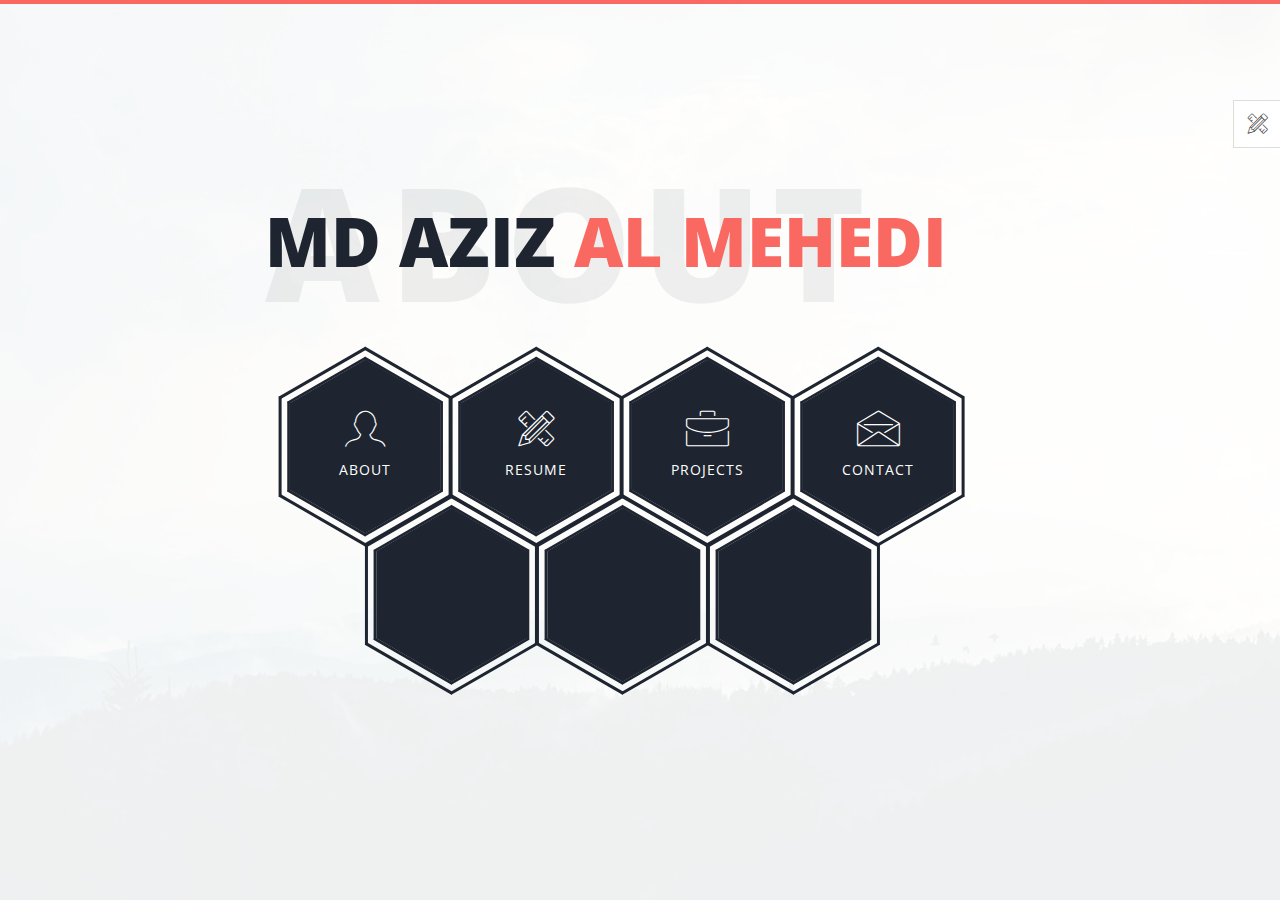
==== index.html @ 9d86e750 "all done" ====
<!--
 //
-->



<!DOCTYPE html>
<html lang="zxx">
<head>

  <!-- ** Basic Page Needs ** -->
  <meta charset="utf-8">
  <title>Portfolio</title>

  <!-- ** Mobile Specific Metas ** -->
  <meta http-equiv="X-UA-Compatible" content="IE=edge">
  <meta name="description" content="Portfolio HTML Template">
  <meta name="viewport" content="width=device-width, initial-scale=1.0, maximum-scale=5.0">
  <meta name="author" content="Themefisher">
  <meta name="generator" content="Themefisher Html5 Portfolio Template v1.0">
  
  <!-- theme meta -->
  <meta name="theme-name" content="phantom" />

  <!-- Essential Stylesheets -->
  <link rel="stylesheet" href="https://fonts.googleapis.com/css?family=Libre+Baskerville:400,400i|Open+Sans:400,600,700,800">
  <link rel="stylesheet" href="plugins/bootstrap/bootstrap.min.css">
  <link rel="stylesheet" href="plugins/animate.css">
  <link rel="stylesheet" href="plugins/slick/slick.css">
  <link rel="stylesheet" href="plugins/slick/slick-theme.css">
  <link rel="stylesheet" href="plugins/themefisher-fonts/css/themefisher-fonts.min.css">  

  <!-- Main Stylesheet -->
  <link rel="stylesheet" href="css/style.css">
  
  <!-- Theme Stylesheet -->
  <link rel="stylesheet" href="#" id="color-changer">
  
  <!--Favicon-->
  <link rel="icon" href="images/favicon.png" type="image/x-icon">

</head>
<body><!-- set class="dark" on body tag for DARK-THEME -->

  <div class="preloader">
    <div class="loading-mask"></div>
    <div class="loading-mask"></div>
    <div class="loading-mask"></div>
    <div class="loading-mask"></div>
    <div class="loading-mask"></div>
  </div>

  <div class="preview-wrapper">
    <div class="switcher-head">
      <span>Style Switcher</span>
      <div class="switcher-trigger tf-tools"></div>
    </div>

    <div class="switcher-body">
      <h4>Choose Color:</h4>
      <ul class="color-options list-none">
        <li class="c0" data-color="red" title="Default">Default</li>
        <li class="c1" data-color="blue" title="Red">Red</li>
        <li class="c2" data-color="green" title="Green">Green</li>
        <li class="c3" data-color="yellow" title="Blue">Blue</li>
      </ul>
    </div>
  </div>


<main class="site-wrapper">
  <div class="pt-table">
    <div class="pt-tablecell page-home relative" style="background-image: url('images/banner.jpg');">
      <div class="overlay"></div>

      <div class="container">
        <div class="row">
          <div class="col-xs-12 col-md-offset-1 col-md-10 col-lg-offset-2 col-lg-8">

            <div class="page-title">
              <h2> MD AZIZ <span class="primary">AL MEHEDI</span> <span class="title-bg">About</span></h2>
              
              <p></p>
            </div>

            <div class="hexagon-menu clear">
              
              <div class="hexagon-item">
                <div class="hex-item">
                  <div></div>
                  <div></div>
                  <div></div>
                </div>
                <div class="hex-item">
                  <div></div>
                  <div></div>
                  <div></div>
                </div>
                <a href="about.html" class="hex-content">
                  <span class="hex-content-inner">
                    <span class="icon">
                      <i class="tf-profile-male"></i>
                    </span>
                    <span class="title">About</span>
                  </span>
                  <svg viewbox="0 0 173.20508075688772 200" height="200" width="174" version="1.1"
                    xmlns="http://www.w3.org/2000/svg">
                    <path d="M86.60254037844386 0L173.20508075688772 50L173.20508075688772 150L86.60254037844386 200L0 150L0 50Z" fill="#1e2530"></path>
                  </svg>
                </a>
              </div>
              <div class="hexagon-item">
                <div class="hex-item">
                  <div></div>
                  <div></div>
                  <div></div>
                </div>
                <div class="hex-item">
                  <div></div>
                  <div></div>
                  <div></div>
                </div>
                <a href="resume.html" class="hex-content">
                  <span class="hex-content-inner">
                    <span class="icon">
                      <i class="tf-tools"></i>
                    </span>
                    <span class="title">Resume</span>
                  </span>
                  <svg viewbox="0 0 173.20508075688772 200" height="200" width="174" version="1.1"
                    xmlns="http://www.w3.org/2000/svg">
                    <path d="M86.60254037844386 0L173.20508075688772 50L173.20508075688772 150L86.60254037844386 200L0 150L0 50Z" fill="#1e2530"></path>
                  </svg>
                </a>
              </div>
              <div class="hexagon-item">
                <div class="hex-item">
                  <div></div>
                  <div></div>
                  <div></div>
                </div>
                <div class="hex-item">
                  <div></div>
                  <div></div>
                  <div></div>
                </div>
                <a href="works.html" class="hex-content">
                  <span class="hex-content-inner">
                    <span class="icon">
                      <i class="tf-briefcase2"></i>
                    </span>
                    <span class="title">Projects</span>
                  </span>
                  <svg viewbox="0 0 173.20508075688772 200" height="200" width="174" version="1.1"
                    xmlns="http://www.w3.org/2000/svg">
                    <path d="M86.60254037844386 0L173.20508075688772 50L173.20508075688772 150L86.60254037844386 200L0 150L0 50Z" fill="#1e2530"></path>
                  </svg>
                </a>
              </div>
              <div class="hexagon-item">
                <div class="hex-item">
                  <div></div>
                  <div></div>
                  <div></div>
                </div>
                <div class="hex-item">
                  <div></div>
                  <div></div>
                  <div></div>
                </div>
                <a href="contact.html" class="hex-content">
                  <span class="hex-content-inner">
                    <span class="icon">
                      <i class="tf-envelope2"></i>
                    </span>
                    <span class="title">Contact</span>
                  </span>
                  <svg viewbox="0 0 173.20508075688772 200" height="200" width="174" version="1.1"
                    xmlns="http://www.w3.org/2000/svg">
                    <path d="M86.60254037844386 0L173.20508075688772 50L173.20508075688772 150L86.60254037844386 200L0 150L0 50Z" fill="#1e2530"></path>
                  </svg>
                </a>
              </div>
              
              <div class="hexagon-item">
                <div class="hex-item">
                  <div></div>
                  <div></div>
                  <div></div>
                </div>
                <div class="hex-item">
                  <div></div>
                  <div></div>
                  <div></div>
                </div>
                <a href="" class="hex-content">
                  <span class="hex-content-inner">
                    <span class="icon">
                      
                    </span>
                    <span class="title"></span>
                  </span>
                  <svg viewbox="0 0 173.20508075688772 200" height="200" width="174" version="1.1"
                    xmlns="http://www.w3.org/2000/svg">
                    <path d="M86.60254037844386 0L173.20508075688772 50L173.20508075688772 150L86.60254037844386 200L0 150L0 50Z" fill="#1e2530"></path>
                  </svg>
                </a>
              </div>
              
              <div class="hexagon-item">
                <div class="hex-item">
                  <div></div>
                  <div></div>
                  <div></div>
                </div>
                <div class="hex-item">
                  <div></div>
                  <div></div>
                  <div></div>
                </div>
                <a href="" class="hex-content">
                  <span class="hex-content-inner">
                    <span class="icon">
                      
                    </span>
                    <span class="title"></span>
                  </span>
                  <svg viewbox="0 0 173.20508075688772 200" height="200" width="174" version="1.1"
                    xmlns="http://www.w3.org/2000/svg">
                    <path d="M86.60254037844386 0L173.20508075688772 50L173.20508075688772 150L86.60254037844386 200L0 150L0 50Z" fill="#1e2530"></path>
                  </svg>
                </a>
              </div>
              <div class="hexagon-item">
                <div class="hex-item">
                  <div></div>
                  <div></div>
                  <div></div>
                </div>
                <div class="hex-item">
                  <div></div>
                  <div></div>
                  <div></div>
                </div>
                <a href="" class="hex-content">
                  <span class="hex-content-inner">
                    <span class="icon">
                      
                    </span>
                    <span class="title"></span>
                  </span>
                  <svg viewbox="0 0 173.20508075688772 200" height="200" width="174" version="1.1"
                    xmlns="http://www.w3.org/2000/svg">
                    <path d="M86.60254037844386 0L173.20508075688772 50L173.20508075688772 150L86.60254037844386 200L0 150L0 50Z" fill="#1e2530"></path>
                  </svg>
                </a>
              </div>
              
            </div> <!-- /.hexagon-menu -->

          </div> <!-- /.col-xs-12 -->

        </div> <!-- /.row -->
      </div> <!-- /.container -->

    </div> <!-- /.pt-tablecell -->
  </div> <!-- /.pt-table -->
</main> <!-- /.site-wrapper -->


<!-- 
Essential Scripts
=====================================-->
<script src="plugins/jquery-2.2.4.min.js"></script>
<script src="plugins/bootstrap/bootstrap.min.js"></script>
<script src="plugins/jquery.nicescroll.min.js"></script>
<script src="plugins/isotope/isotope.pkgd.min.js"></script>
<script src="plugins/slick/slick.min.js"></script>

<script src="js/script.js"></script>

</body>
</html>
---- plugins/themefisher-fonts/css/themefisher-fonts.min.css ----
@font-face {
  font-family: 'themefisher-font';
  src:  url('../fonts/themefisher-font.eot?ug5hnh');
  src:  url('../fonts/themefisher-font.eot?ug5hnh#iefix') format('embedded-opentype'),
    url('../fonts/themefisher-font.ttf?ug5hnh') format('truetype'),
    url('../fonts/themefisher-font.woff?ug5hnh') format('woff'),
    url('../fonts/themefisher-font.svg?ug5hnh#themefisher-font') format('svg');
  font-weight: normal;
  font-style: normal;
}

[class^="tf-"], [class*=" tf-"] {
  /* use !important to prevent issues with browser extensions that change fonts */
  font-family: 'themefisher-font' !important;
  speak: none;
  font-style: normal;
  font-weight: normal;
  font-variant: normal;
  text-transform: none;
  line-height: 1;

  /* Better Font Rendering =========== */
  -webkit-font-smoothing: antialiased;
  -moz-osx-font-smoothing: grayscale;
}

.tf-ion-alert-circled:before {
  content: "\f100";
}
.tf-ion-alert:before {
  content: "\f101";
}
.tf-ion-android-add-circle:before {
  content: "\f359";
}
.tf-ion-android-add:before {
  content: "\f2c7";
}
.tf-ion-android-alarm-clock:before {
  content: "\f35a";
}
.tf-ion-android-alert:before {
  content: "\f35b";
}
.tf-ion-android-apps:before {
  content: "\f35c";
}
.tf-ion-android-archive:before {
  content: "\f2c9";
}
.tf-ion-android-arrow-back:before {
  content: "\f2ca";
}
.tf-ion-android-arrow-down:before {
  content: "\f35d";
}
.tf-ion-android-arrow-dropdown-circle:before {
  content: "\f35e";
}
.tf-ion-android-arrow-dropdown:before {
  content: "\f35f";
}
.tf-ion-android-arrow-dropleft-circle:before {
  content: "\f360";
}
.tf-ion-android-arrow-dropleft:before {
  content: "\f361";
}
.tf-ion-android-arrow-dropright-circle:before {
  content: "\f362";
}
.tf-ion-android-arrow-dropright:before {
  content: "\f363";
}
.tf-ion-android-arrow-dropup-circle:before {
  content: "\f364";
}
.tf-ion-android-arrow-dropup:before {
  content: "\f365";
}
.tf-ion-android-arrow-forward:before {
  content: "\f30f";
}
.tf-ion-android-arrow-up:before {
  content: "\f366";
}
.tf-ion-android-attach:before {
  content: "\f367";
}
.tf-ion-android-bar:before {
  content: "\f368";
}
.tf-ion-android-bicycle:before {
  content: "\f369";
}
.tf-ion-android-boat:before {
  content: "\f36a";
}
.tf-ion-android-bookmark:before {
  content: "\f36b";
}
.tf-ion-android-bulb:before {
  content: "\f36c";
}
.tf-ion-android-bus:before {
  content: "\f36d";
}
.tf-ion-android-calendar:before {
  content: "\f2d1";
}
.tf-ion-android-call:before {
  content: "\f2d2";
}
.tf-ion-android-camera:before {
  content: "\f2d3";
}
.tf-ion-android-cancel:before {
  content: "\f36e";
}
.tf-ion-android-car:before {
  content: "\f36f";
}
.tf-ion-android-cart:before {
  content: "\f370";
}
.tf-ion-android-chat:before {
  content: "\f2d4";
}
.tf-ion-android-checkbox-blank:before {
  content: "\f371";
}
.tf-ion-android-checkbox-outline-blank:before {
  content: "\f372";
}
.tf-ion-android-checkbox-outline:before {
  content: "\f373";
}
.tf-ion-android-checkbox:before {
  content: "\f374";
}
.tf-ion-android-checkmark-circle:before {
  content: "\f375";
}
.tf-ion-android-clipboard:before {
  content: "\f376";
}
.tf-ion-android-close:before {
  content: "\f2d7";
}
.tf-ion-android-cloud-circle:before {
  content: "\f377";
}
.tf-ion-android-cloud-done:before {
  content: "\f378";
}
.tf-ion-android-cloud-outline:before {
  content: "\f379";
}
.tf-ion-android-cloud:before {
  content: "\f37a";
}
.tf-ion-android-color-palette:before {
  content: "\f37b";
}
.tf-ion-android-compass:before {
  content: "\f37c";
}
.tf-ion-android-contact:before {
  content: "\f2d8";
}
.tf-ion-android-contacts:before {
  content: "\f2d9";
}
.tf-ion-android-contract:before {
  content: "\f37d";
}
.tf-ion-android-create:before {
  content: "\f37e";
}
.tf-ion-android-delete:before {
  content: "\f37f";
}
.tf-ion-android-desktop:before {
  content: "\f380";
}
.tf-ion-android-document:before {
  content: "\f381";
}
.tf-ion-android-done-all:before {
  content: "\f382";
}
.tf-ion-android-done:before {
  content: "\f383";
}
.tf-ion-android-download:before {
  content: "\f2dd";
}
.tf-ion-android-drafts:before {
  content: "\f384";
}
.tf-ion-android-exit:before {
  content: "\f385";
}
.tf-ion-android-expand:before {
  content: "\f386";
}
.tf-ion-android-favorite-outline:before {
  content: "\f387";
}
.tf-ion-android-favorite:before {
  content: "\f388";
}
.tf-ion-android-film:before {
  content: "\f389";
}
.tf-ion-android-folder-open:before {
  content: "\f38a";
}
.tf-ion-android-folder:before {
  content: "\f2e0";
}
.tf-ion-android-funnel:before {
  content: "\f38b";
}
.tf-ion-android-globe:before {
  content: "\f38c";
}
.tf-ion-android-hand:before {
  content: "\f2e3";
}
.tf-ion-android-hangout:before {
  content: "\f38d";
}
.tf-ion-android-happy:before {
  content: "\f38e";
}
.tf-ion-android-home:before {
  content: "\f38f";
}
.tf-ion-android-image:before {
  content: "\f2e4";
}
.tf-ion-android-laptop:before {
  content: "\f390";
}
.tf-ion-android-list:before {
  content: "\f391";
}
.tf-ion-android-locate:before {
  content: "\f2e9";
}
.tf-ion-android-lock:before {
  content: "\f392";
}
.tf-ion-android-mail:before {
  content: "\f2eb";
}
.tf-ion-android-map:before {
  content: "\f393";
}
.tf-ion-android-menu:before {
  content: "\f394";
}
.tf-ion-android-microphone-off:before {
  content: "\f395";
}
.tf-ion-android-microphone:before {
  content: "\f2ec";
}
.tf-ion-android-more-horizontal:before {
  content: "\f396";
}
.tf-ion-android-more-vertical:before {
  content: "\f397";
}
.tf-ion-android-navigate:before {
  content: "\f398";
}
.tf-ion-android-notifications-none:before {
  content: "\f399";
}
.tf-ion-android-notifications-off:before {
  content: "\f39a";
}
.tf-ion-android-notifications:before {
  content: "\f39b";
}
.tf-ion-android-open:before {
  content: "\f39c";
}
.tf-ion-android-options:before {
  content: "\f39d";
}
.tf-ion-android-people:before {
  content: "\f39e";
}
.tf-ion-android-person-add:before {
  content: "\f39f";
}
.tf-ion-android-person:before {
  content: "\f3a0";
}
.tf-ion-android-phone-landscape:before {
  content: "\f3a1";
}
.tf-ion-android-phone-portrait:before {
  content: "\f3a2";
}
.tf-ion-android-pin:before {
  content: "\f3a3";
}
.tf-ion-android-plane:before {
  content: "\f3a4";
}
.tf-ion-android-playstore:before {
  content: "\f2f0";
}
.tf-ion-android-print:before {
  content: "\f3a5";
}
.tf-ion-android-radio-button-off:before {
  content: "\f3a6";
}
.tf-ion-android-radio-button-on:before {
  content: "\f3a7";
}
.tf-ion-android-refresh:before {
  content: "\f3a8";
}
.tf-ion-android-remove-circle:before {
  content: "\f3a9";
}
.tf-ion-android-remove:before {
  content: "\f2f4";
}
.tf-ion-android-restaurant:before {
  content: "\f3aa";
}
.tf-ion-android-sad:before {
  content: "\f3ab";
}
.tf-ion-android-search:before {
  content: "\f2f5";
}
.tf-ion-android-send:before {
  content: "\f2f6";
}
.tf-ion-android-settings:before {
  content: "\f2f7";
}
.tf-ion-android-share-alt:before {
  content: "\f3ac";
}
.tf-ion-android-share:before {
  content: "\f2f8";
}
.tf-ion-android-star-half:before {
  content: "\f3ad";
}
.tf-ion-android-star-outline:before {
  content: "\f3ae";
}
.tf-ion-android-star:before {
  content: "\f2fc";
}
.tf-ion-android-stopwatch:before {
  content: "\f2fd";
}
.tf-ion-android-subway:before {
  content: "\f3af";
}
.tf-ion-android-sunny:before {
  content: "\f3b0";
}
.tf-ion-android-sync:before {
  content: "\f3b1";
}
.tf-ion-android-textsms:before {
  content: "\f3b2";
}
.tf-ion-android-time:before {
  content: "\f3b3";
}
.tf-ion-android-train:before {
  content: "\f3b4";
}
.tf-ion-android-unlock:before {
  content: "\f3b5";
}
.tf-ion-android-upload:before {
  content: "\f3b6";
}
.tf-ion-android-volume-down:before {
  content: "\f3b7";
}
.tf-ion-android-volume-mute:before {
  content: "\f3b8";
}
.tf-ion-android-volume-off:before {
  content: "\f3b9";
}
.tf-ion-android-volume-up:before {
  content: "\f3ba";
}
.tf-ion-android-walk:before {
  content: "\f3bb";
}
.tf-ion-android-warning:before {
  content: "\f3bc";
}
.tf-ion-android-watch:before {
  content: "\f3bd";
}
.tf-ion-android-wifi:before {
  content: "\f305";
}
.tf-ion-aperture:before {
  content: "\f313";
}
.tf-ion-archive:before {
  content: "\f102";
}
.tf-ion-arrow-down-a:before {
  content: "\f103";
}
.tf-ion-arrow-down-b:before {
  content: "\f104";
}
.tf-ion-arrow-down-c:before {
  content: "\f105";
}
.tf-ion-arrow-expand:before {
  content: "\f25e";
}
.tf-ion-arrow-graph-down-left:before {
  content: "\f25f";
}
.tf-ion-arrow-graph-down-right:before {
  content: "\f260";
}
.tf-ion-arrow-graph-up-left:before {
  content: "\f261";
}
.tf-ion-arrow-graph-up-right:before {
  content: "\f262";
}
.tf-ion-arrow-left-a:before {
  content: "\f106";
}
.tf-ion-arrow-left-b:before {
  content: "\f107";
}
.tf-ion-arrow-left-c:before {
  content: "\f108";
}
.tf-ion-arrow-move:before {
  content: "\f263";
}
.tf-ion-arrow-resize:before {
  content: "\f264";
}
.tf-ion-arrow-return-left:before {
  content: "\f265";
}
.tf-ion-arrow-return-right:before {
  content: "\f266";
}
.tf-ion-arrow-right-a:before {
  content: "\f109";
}
.tf-ion-arrow-right-b:before {
  content: "\f10a";
}
.tf-ion-arrow-right-c:before {
  content: "\f10b";
}
.tf-ion-arrow-shrink:before {
  content: "\f267";
}
.tf-ion-arrow-swap:before {
  content: "\f268";
}
.tf-ion-arrow-up-a:before {
  content: "\f10c";
}
.tf-ion-arrow-up-b:before {
  content: "\f10d";
}
.tf-ion-arrow-up-c:before {
  content: "\f10e";
}
.tf-ion-asterisk:before {
  content: "\f314";
}
.tf-ion-at:before {
  content: "\f10f";
}
.tf-ion-backspace-outline:before {
  content: "\f3be";
}
.tf-ion-backspace:before {
  content: "\f3bf";
}
.tf-ion-bag:before {
  content: "\f110";
}
.tf-ion-battery-charging:before {
  content: "\f111";
}
.tf-ion-battery-empty:before {
  content: "\f112";
}
.tf-ion-battery-full:before {
  content: "\f113";
}
.tf-ion-battery-half:before {
  content: "\f114";
}
.tf-ion-battery-low:before {
  content: "\f115";
}
.tf-ion-beaker:before {
  content: "\f269";
}
.tf-ion-beer:before {
  content: "\f26a";
}
.tf-ion-bluetooth:before {
  content: "\f116";
}
.tf-ion-bonfire:before {
  content: "\f315";
}
.tf-ion-bookmark:before {
  content: "\f26b";
}
.tf-ion-bowtie:before {
  content: "\f3c0";
}
.tf-ion-briefcase:before {
  content: "\f26c";
}
.tf-ion-bug:before {
  content: "\f2be";
}
.tf-ion-calculator:before {
  content: "\f26d";
}
.tf-ion-calendar:before {
  content: "\f117";
}
.tf-ion-camera:before {
  content: "\f118";
}
.tf-ion-card:before {
  content: "\f119";
}
.tf-ion-cash:before {
  content: "\f316";
}
.tf-ion-chatbox-working:before {
  content: "\f11a";
}
.tf-ion-chatbox:before {
  content: "\f11b";
}
.tf-ion-chatboxes:before {
  content: "\f11c";
}
.tf-ion-chatbubble-working:before {
  content: "\f11d";
}
.tf-ion-chatbubble:before {
  content: "\f11e";
}
.tf-ion-chatbubbles:before {
  content: "\f11f";
}
.tf-ion-checkmark-circled:before {
  content: "\f120";
}
.tf-ion-checkmark-round:before {
  content: "\f121";
}
.tf-ion-checkmark:before {
  content: "\f122";
}
.tf-ion-chevron-down:before {
  content: "\f123";
}
.tf-ion-chevron-left:before {
  content: "\f124";
}
.tf-ion-chevron-right:before {
  content: "\f125";
}
.tf-ion-chevron-up:before {
  content: "\f126";
}
.tf-ion-clipboard:before {
  content: "\f127";
}
.tf-ion-clock:before {
  content: "\f26e";
}
.tf-ion-close-circled:before {
  content: "\f128";
}
.tf-ion-close-round:before {
  content: "\f129";
}
.tf-ion-close:before {
  content: "\f12a";
}
.tf-ion-closed-captioning:before {
  content: "\f317";
}
.tf-ion-cloud:before {
  content: "\f12b";
}
.tf-ion-code-download:before {
  content: "\f26f";
}
.tf-ion-code-working:before {
  content: "\f270";
}
.tf-ion-code:before {
  content: "\f271";
}
.tf-ion-coffee:before {
  content: "\f272";
}
.tf-ion-compass:before {
  content: "\f273";
}
.tf-ion-compose:before {
  content: "\f12c";
}
.tf-ion-connection-bars:before {
  content: "\f274";
}
.tf-ion-contrast:before {
  content: "\f275";
}
.tf-ion-crop:before {
  content: "\f3c1";
}
.tf-ion-cube:before {
  content: "\f318";
}
.tf-ion-disc:before {
  content: "\f12d";
}
.tf-ion-document-text:before {
  content: "\f12e";
}
.tf-ion-document:before {
  content: "\f12f";
}
.tf-ion-drag:before {
  content: "\f130";
}
.tf-ion-earth:before {
  content: "\f276";
}
.tf-ion-easel:before {
  content: "\f3c2";
}
.tf-ion-edit:before {
  content: "\f2bf";
}
.tf-ion-egg:before {
  content: "\f277";
}
.tf-ion-eject:before {
  content: "\f131";
}
.tf-ion-email-unread:before {
  content: "\f3c3";
}
.tf-ion-email:before {
  content: "\f132";
}
.tf-ion-erlenmeyer-flask-bubbles:before {
  content: "\f3c4";
}
.tf-ion-erlenmeyer-flask:before {
  content: "\f3c5";
}
.tf-ion-eye-disabled:before {
  content: "\f306";
}
.tf-ion-eye:before {
  content: "\f133";
}
.tf-ion-female:before {
  content: "\f278";
}
.tf-ion-filing:before {
  content: "\f134";
}
.tf-ion-film-marker:before {
  content: "\f135";
}
.tf-ion-fireball:before {
  content: "\f319";
}
.tf-ion-flag:before {
  content: "\f279";
}
.tf-ion-flame:before {
  content: "\f31a";
}
.tf-ion-flash-off:before {
  content: "\f136";
}
.tf-ion-flash:before {
  content: "\f137";
}
.tf-ion-folder:before {
  content: "\f139";
}
.tf-ion-fork-repo:before {
  content: "\f2c0";
}
.tf-ion-fork:before {
  content: "\f27a";
}
.tf-ion-forward:before {
  content: "\f13a";
}
.tf-ion-funnel:before {
  content: "\f31b";
}
.tf-ion-gear-a:before {
  content: "\f13d";
}
.tf-ion-gear-b:before {
  content: "\f13e";
}
.tf-ion-grid:before {
  content: "\f13f";
}
.tf-ion-hammer:before {
  content: "\f27b";
}
.tf-ion-happy-outline:before {
  content: "\f3c6";
}
.tf-ion-happy:before {
  content: "\f31c";
}
.tf-ion-headphone:before {
  content: "\f140";
}
.tf-ion-heart-broken:before {
  content: "\f31d";
}
.tf-ion-heart:before {
  content: "\f141";
}
.tf-ion-help-buoy:before {
  content: "\f27c";
}
.tf-ion-help-circled:before {
  content: "\f142";
}
.tf-ion-help:before {
  content: "\f143";
}
.tf-ion-home:before {
  content: "\f144";
}
.tf-ion-icecream:before {
  content: "\f27d";
}
.tf-ion-image:before {
  content: "\f147";
}
.tf-ion-images:before {
  content: "\f148";
}
.tf-ion-information-circled:before {
  content: "\f149";
}
.tf-ion-information:before {
  content: "\f14a";
}
.tf-ion-ionic:before {
  content: "\f14b";
}
.tf-ion-ios-alarm-outline:before {
  content: "\f3c7";
}
.tf-ion-ios-alarm:before {
  content: "\f3c8";
}
.tf-ion-ios-albums-outline:before {
  content: "\f3c9";
}
.tf-ion-ios-albums:before {
  content: "\f3ca";
}
.tf-ion-ios-americanfootball-outline:before {
  content: "\f3cb";
}
.tf-ion-ios-americanfootball:before {
  content: "\f3cc";
}
.tf-ion-ios-analytics-outline:before {
  content: "\f3cd";
}
.tf-ion-ios-analytics:before {
  content: "\f3ce";
}
.tf-ion-ios-arrow-back:before {
  content: "\f3cf";
}
.tf-ion-ios-arrow-down:before {
  content: "\f3d0";
}
.tf-ion-ios-arrow-forward:before {
  content: "\f3d1";
}
.tf-ion-ios-arrow-left:before {
  content: "\f3d2";
}
.tf-ion-ios-arrow-right:before {
  content: "\f3d3";
}
.tf-ion-ios-arrow-thin-down:before {
  content: "\f3d4";
}
.tf-ion-ios-arrow-thin-left:before {
  content: "\f3d5";
}
.tf-ion-ios-arrow-thin-right:before {
  content: "\f3d6";
}
.tf-ion-ios-arrow-thin-up:before {
  content: "\f3d7";
}
.tf-ion-ios-arrow-up:before {
  content: "\f3d8";
}
.tf-ion-ios-at-outline:before {
  content: "\f3d9";
}
.tf-ion-ios-at:before {
  content: "\f3da";
}
.tf-ion-ios-barcode-outline:before {
  content: "\f3db";
}
.tf-ion-ios-barcode:before {
  content: "\f3dc";
}
.tf-ion-ios-baseball-outline:before {
  content: "\f3dd";
}
.tf-ion-ios-baseball:before {
  content: "\f3de";
}
.tf-ion-ios-basketball-outline:before {
  content: "\f3df";
}
.tf-ion-ios-basketball:before {
  content: "\f3e0";
}
.tf-ion-ios-bell-outline:before {
  content: "\f3e1";
}
.tf-ion-ios-bell:before {
  content: "\f3e2";
}
.tf-ion-ios-body-outline:before {
  content: "\f3e3";
}
.tf-ion-ios-body:before {
  content: "\f3e4";
}
.tf-ion-ios-bolt-outline:before {
  content: "\f3e5";
}
.tf-ion-ios-bolt:before {
  content: "\f3e6";
}
.tf-ion-ios-book-outline:before {
  content: "\f3e7";
}
.tf-ion-ios-book:before {
  content: "\f3e8";
}
.tf-ion-ios-bookmarks-outline:before {
  content: "\f3e9";
}
.tf-ion-ios-bookmarks:before {
  content: "\f3ea";
}
.tf-ion-ios-box-outline:before {
  content: "\f3eb";
}
.tf-ion-ios-box:before {
  content: "\f3ec";
}
.tf-ion-ios-briefcase-outline:before {
  content: "\f3ed";
}
.tf-ion-ios-briefcase:before {
  content: "\f3ee";
}
.tf-ion-ios-browsers-outline:before {
  content: "\f3ef";
}
.tf-ion-ios-browsers:before {
  content: "\f3f0";
}
.tf-ion-ios-calculator-outline:before {
  content: "\f3f1";
}
.tf-ion-ios-calculator:before {
  content: "\f3f2";
}
.tf-ion-ios-calendar-outline:before {
  content: "\f3f3";
}
.tf-ion-ios-calendar:before {
  content: "\f3f4";
}
.tf-ion-ios-camera-outline:before {
  content: "\f3f5";
}
.tf-ion-ios-camera:before {
  content: "\f3f6";
}
.tf-ion-ios-cart-outline:before {
  content: "\f3f7";
}
.tf-ion-ios-cart:before {
  content: "\f3f8";
}
.tf-ion-ios-chatboxes-outline:before {
  content: "\f3f9";
}
.tf-ion-ios-chatboxes:before {
  content: "\f3fa";
}
.tf-ion-ios-chatbubble-outline:before {
  content: "\f3fb";
}
.tf-ion-ios-chatbubble:before {
  content: "\f3fc";
}
.tf-ion-ios-checkmark-empty:before {
  content: "\f3fd";
}
.tf-ion-ios-checkmark-outline:before {
  content: "\f3fe";
}
.tf-ion-ios-checkmark:before {
  content: "\f3ff";
}
.tf-ion-ios-circle-filled:before {
  content: "\f400";
}
.tf-ion-ios-circle-outline:before {
  content: "\f401";
}
.tf-ion-ios-clock-outline:before {
  content: "\f402";
}
.tf-ion-ios-clock:before {
  content: "\f403";
}
.tf-ion-ios-close-empty:before {
  content: "\f404";
}
.tf-ion-ios-close-outline:before {
  content: "\f405";
}
.tf-ion-ios-close:before {
  content: "\f406";
}
.tf-ion-ios-cloud-download-outline:before {
  content: "\f407";
}
.tf-ion-ios-cloud-download:before {
  content: "\f408";
}
.tf-ion-ios-cloud-outline:before {
  content: "\f409";
}
.tf-ion-ios-cloud-upload-outline:before {
  content: "\f40a";
}
.tf-ion-ios-cloud-upload:before {
  content: "\f40b";
}
.tf-ion-ios-cloud:before {
  content: "\f40c";
}
.tf-ion-ios-cloudy-night-outline:before {
  content: "\f40d";
}
.tf-ion-ios-cloudy-night:before {
  content: "\f40e";
}
.tf-ion-ios-cloudy-outline:before {
  content: "\f40f";
}
.tf-ion-ios-cloudy:before {
  content: "\f410";
}
.tf-ion-ios-cog-outline:before {
  content: "\f411";
}
.tf-ion-ios-cog:before {
  content: "\f412";
}
.tf-ion-ios-color-filter-outline:before {
  content: "\f413";
}
.tf-ion-ios-color-filter:before {
  content: "\f414";
}
.tf-ion-ios-color-wand-outline:before {
  content: "\f415";
}
.tf-ion-ios-color-wand:before {
  content: "\f416";
}
.tf-ion-ios-compose-outline:before {
  content: "\f417";
}
.tf-ion-ios-compose:before {
  content: "\f418";
}
.tf-ion-ios-contact-outline:before {
  content: "\f419";
}
.tf-ion-ios-contact:before {
  content: "\f41a";
}
.tf-ion-ios-copy-outline:before {
  content: "\f41b";
}
.tf-ion-ios-copy:before {
  content: "\f41c";
}
.tf-ion-ios-crop-strong:before {
  content: "\f41d";
}
.tf-ion-ios-crop:before {
  content: "\f41e";
}
.tf-ion-ios-download-outline:before {
  content: "\f41f";
}
.tf-ion-ios-download:before {
  content: "\f420";
}
.tf-ion-ios-drag:before {
  content: "\f421";
}
.tf-ion-ios-email-outline:before {
  content: "\f422";
}
.tf-ion-ios-email:before {
  content: "\f423";
}
.tf-ion-ios-eye-outline:before {
  content: "\f424";
}
.tf-ion-ios-eye:before {
  content: "\f425";
}
.tf-ion-ios-fastforward-outline:before {
  content: "\f426";
}
.tf-ion-ios-fastforward:before {
  content: "\f427";
}
.tf-ion-ios-filing-outline:before {
  content: "\f428";
}
.tf-ion-ios-filing:before {
  content: "\f429";
}
.tf-ion-ios-film-outline:before {
  content: "\f42a";
}
.tf-ion-ios-film:before {
  content: "\f42b";
}
.tf-ion-ios-flag-outline:before {
  content: "\f42c";
}
.tf-ion-ios-flag:before {
  content: "\f42d";
}
.tf-ion-ios-flame-outline:before {
  content: "\f42e";
}
.tf-ion-ios-flame:before {
  content: "\f42f";
}
.tf-ion-ios-flask-outline:before {
  content: "\f430";
}
.tf-ion-ios-flask:before {
  content: "\f431";
}
.tf-ion-ios-flower-outline:before {
  content: "\f432";
}
.tf-ion-ios-flower:before {
  content: "\f433";
}
.tf-ion-ios-folder-outline:before {
  content: "\f434";
}
.tf-ion-ios-folder:before {
  content: "\f435";
}
.tf-ion-ios-football-outline:before {
  content: "\f436";
}
.tf-ion-ios-football:before {
  content: "\f437";
}
.tf-ion-ios-game-controller-a-outline:before {
  content: "\f438";
}
.tf-ion-ios-game-controller-a:before {
  content: "\f439";
}
.tf-ion-ios-game-controller-b-outline:before {
  content: "\f43a";
}
.tf-ion-ios-game-controller-b:before {
  content: "\f43b";
}
.tf-ion-ios-gear-outline:before {
  content: "\f43c";
}
.tf-ion-ios-gear:before {
  content: "\f43d";
}
.tf-ion-ios-glasses-outline:before {
  content: "\f43e";
}
.tf-ion-ios-glasses:before {
  content: "\f43f";
}
.tf-ion-ios-grid-view-outline:before {
  content: "\f440";
}
.tf-ion-ios-grid-view:before {
  content: "\f441";
}
.tf-ion-ios-heart-outline:before {
  content: "\f442";
}
.tf-ion-ios-heart:before {
  content: "\f443";
}
.tf-ion-ios-help-empty:before {
  content: "\f444";
}
.tf-ion-ios-help-outline:before {
  content: "\f445";
}
.tf-ion-ios-help:before {
  content: "\f446";
}
.tf-ion-ios-home-outline:before {
  content: "\f447";
}
.tf-ion-ios-home:before {
  content: "\f448";
}
.tf-ion-ios-infinite-outline:before {
  content: "\f449";
}
.tf-ion-ios-infinite:before {
  content: "\f44a";
}
.tf-ion-ios-information-empty:before {
  content: "\f44b";
}
.tf-ion-ios-information-outline:before {
  content: "\f44c";
}
.tf-ion-ios-information:before {
  content: "\f44d";
}
.tf-ion-ios-ionic-outline:before {
  content: "\f44e";
}
.tf-ion-ios-keypad-outline:before {
  content: "\f44f";
}
.tf-ion-ios-keypad:before {
  content: "\f450";
}
.tf-ion-ios-lightbulb-outline:before {
  content: "\f451";
}
.tf-ion-ios-lightbulb:before {
  content: "\f452";
}
.tf-ion-ios-list-outline:before {
  content: "\f453";
}
.tf-ion-ios-list:before {
  content: "\f454";
}
.tf-ion-ios-location-outline:before {
  content: "\f455";
}
.tf-ion-ios-location:before {
  content: "\f456";
}
.tf-ion-ios-locked-outline:before {
  content: "\f457";
}
.tf-ion-ios-locked:before {
  content: "\f458";
}
.tf-ion-ios-loop-strong:before {
  content: "\f459";
}
.tf-ion-ios-loop:before {
  content: "\f45a";
}
.tf-ion-ios-medical-outline:before {
  content: "\f45b";
}
.tf-ion-ios-medical:before {
  content: "\f45c";
}
.tf-ion-ios-medkit-outline:before {
  content: "\f45d";
}
.tf-ion-ios-medkit:before {
  content: "\f45e";
}
.tf-ion-ios-mic-off:before {
  content: "\f45f";
}
.tf-ion-ios-mic-outline:before {
  content: "\f460";
}
.tf-ion-ios-mic:before {
  content: "\f461";
}
.tf-ion-ios-minus-empty:before {
  content: "\f462";
}
.tf-ion-ios-minus-outline:before {
  content: "\f463";
}
.tf-ion-ios-minus:before {
  content: "\f464";
}
.tf-ion-ios-monitor-outline:before {
  content: "\f465";
}
.tf-ion-ios-monitor:before {
  content: "\f466";
}
.tf-ion-ios-moon-outline:before {
  content: "\f467";
}
.tf-ion-ios-moon:before {
  content: "\f468";
}
.tf-ion-ios-more-outline:before {
  content: "\f469";
}
.tf-ion-ios-more:before {
  content: "\f46a";
}
.tf-ion-ios-musical-note:before {
  content: "\f46b";
}
.tf-ion-ios-musical-notes:before {
  content: "\f46c";
}
.tf-ion-ios-navigate-outline:before {
  content: "\f46d";
}
.tf-ion-ios-navigate:before {
  content: "\f46e";
}
.tf-ion-ios-nutrition-outline:before {
  content: "\f46f";
}
.tf-ion-ios-nutrition:before {
  content: "\f470";
}
.tf-ion-ios-paper-outline:before {
  content: "\f471";
}
.tf-ion-ios-paper:before {
  content: "\f472";
}
.tf-ion-ios-paperplane-outline:before {
  content: "\f473";
}
.tf-ion-ios-paperplane:before {
  content: "\f474";
}
.tf-ion-ios-partlysunny-outline:before {
  content: "\f475";
}
.tf-ion-ios-partlysunny:before {
  content: "\f476";
}
.tf-ion-ios-pause-outline:before {
  content: "\f477";
}
.tf-ion-ios-pause:before {
  content: "\f478";
}
.tf-ion-ios-paw-outline:before {
  content: "\f479";
}
.tf-ion-ios-paw:before {
  content: "\f47a";
}
.tf-ion-ios-people-outline:before {
  content: "\f47b";
}
.tf-ion-ios-people:before {
  content: "\f47c";
}
.tf-ion-ios-person-outline:before {
  content: "\f47d";
}
.tf-ion-ios-person:before {
  content: "\f47e";
}
.tf-ion-ios-personadd-outline:before {
  content: "\f47f";
}
.tf-ion-ios-personadd:before {
  content: "\f480";
}
.tf-ion-ios-photos-outline:before {
  content: "\f481";
}
.tf-ion-ios-photos:before {
  content: "\f482";
}
.tf-ion-ios-pie-outline:before {
  content: "\f483";
}
.tf-ion-ios-pie:before {
  content: "\f484";
}
.tf-ion-ios-pint-outline:before {
  content: "\f485";
}
.tf-ion-ios-pint:before {
  content: "\f486";
}
.tf-ion-ios-play-outline:before {
  content: "\f487";
}
.tf-ion-ios-play:before {
  content: "\f488";
}
.tf-ion-ios-plus-empty:before {
  content: "\f489";
}
.tf-ion-ios-plus-outline:before {
  content: "\f48a";
}
.tf-ion-ios-plus:before {
  content: "\f48b";
}
.tf-ion-ios-pricetag-outline:before {
  content: "\f48c";
}
.tf-ion-ios-pricetag:before {
  content: "\f48d";
}
.tf-ion-ios-pricetags-outline:before {
  content: "\f48e";
}
.tf-ion-ios-pricetags:before {
  content: "\f48f";
}
.tf-ion-ios-printer-outline:before {
  content: "\f490";
}
.tf-ion-ios-printer:before {
  content: "\f491";
}
.tf-ion-ios-pulse-strong:before {
  content: "\f492";
}
.tf-ion-ios-pulse:before {
  content: "\f493";
}
.tf-ion-ios-rainy-outline:before {
  content: "\f494";
}
.tf-ion-ios-rainy:before {
  content: "\f495";
}
.tf-ion-ios-recording-outline:before {
  content: "\f496";
}
.tf-ion-ios-recording:before {
  content: "\f497";
}
.tf-ion-ios-redo-outline:before {
  content: "\f498";
}
.tf-ion-ios-redo:before {
  content: "\f499";
}
.tf-ion-ios-refresh-empty:before {
  content: "\f49a";
}
.tf-ion-ios-refresh-outline:before {
  content: "\f49b";
}
.tf-ion-ios-refresh:before {
  content: "\f49c";
}
.tf-ion-ios-reload:before {
  content: "\f49d";
}
.tf-ion-ios-reverse-camera-outline:before {
  content: "\f49e";
}
.tf-ion-ios-reverse-camera:before {
  content: "\f49f";
}
.tf-ion-ios-rewind-outline:before {
  content: "\f4a0";
}
.tf-ion-ios-rewind:before {
  content: "\f4a1";
}
.tf-ion-ios-rose-outline:before {
  content: "\f4a2";
}
.tf-ion-ios-rose:before {
  content: "\f4a3";
}
.tf-ion-ios-search-strong:before {
  content: "\f4a4";
}
.tf-ion-ios-search:before {
  content: "\f4a5";
}
.tf-ion-ios-settings-strong:before {
  content: "\f4a6";
}
.tf-ion-ios-settings:before {
  content: "\f4a7";
}
.tf-ion-ios-shuffle-strong:before {
  content: "\f4a8";
}
.tf-ion-ios-shuffle:before {
  content: "\f4a9";
}
.tf-ion-ios-skipbackward-outline:before {
  content: "\f4aa";
}
.tf-ion-ios-skipbackward:before {
  content: "\f4ab";
}
.tf-ion-ios-skipforward-outline:before {
  content: "\f4ac";
}
.tf-ion-ios-skipforward:before {
  content: "\f4ad";
}
.tf-ion-ios-snowy:before {
  content: "\f4ae";
}
.tf-ion-ios-speedometer-outline:before {
  content: "\f4af";
}
.tf-ion-ios-speedometer:before {
  content: "\f4b0";
}
.tf-ion-ios-star-half:before {
  content: "\f4b1";
}
.tf-ion-ios-star-outline:before {
  content: "\f4b2";
}
.tf-ion-ios-star:before {
  content: "\f4b3";
}
.tf-ion-ios-stopwatch-outline:before {
  content: "\f4b4";
}
.tf-ion-ios-stopwatch:before {
  content: "\f4b5";
}
.tf-ion-ios-sunny-outline:before {
  content: "\f4b6";
}
.tf-ion-ios-sunny:before {
  content: "\f4b7";
}
.tf-ion-ios-telephone-outline:before {
  content: "\f4b8";
}
.tf-ion-ios-telephone:before {
  content: "\f4b9";
}
.tf-ion-ios-tennisball-outline:before {
  content: "\f4ba";
}
.tf-ion-ios-tennisball:before {
  content: "\f4bb";
}
.tf-ion-ios-thunderstorm-outline:before {
  content: "\f4bc";
}
.tf-ion-ios-thunderstorm:before {
  content: "\f4bd";
}
.tf-ion-ios-time-outline:before {
  content: "\f4be";
}
.tf-ion-ios-time:before {
  content: "\f4bf";
}
.tf-ion-ios-timer-outline:before {
  content: "\f4c0";
}
.tf-ion-ios-timer:before {
  content: "\f4c1";
}
.tf-ion-ios-toggle-outline:before {
  content: "\f4c2";
}
.tf-ion-ios-toggle:before {
  content: "\f4c3";
}
.tf-ion-ios-trash-outline:before {
  content: "\f4c4";
}
.tf-ion-ios-trash:before {
  content: "\f4c5";
}
.tf-ion-ios-undo-outline:before {
  content: "\f4c6";
}
.tf-ion-ios-undo:before {
  content: "\f4c7";
}
.tf-ion-ios-unlocked-outline:before {
  content: "\f4c8";
}
.tf-ion-ios-unlocked:before {
  content: "\f4c9";
}
.tf-ion-ios-upload-outline:before {
  content: "\f4ca";
}
.tf-ion-ios-upload:before {
  content: "\f4cb";
}
.tf-ion-ios-videocam-outline:before {
  content: "\f4cc";
}
.tf-ion-ios-videocam:before {
  content: "\f4cd";
}
.tf-ion-ios-volume-high:before {
  content: "\f4ce";
}
.tf-ion-ios-volume-low:before {
  content: "\f4cf";
}
.tf-ion-ios-wineglass-outline:before {
  content: "\f4d0";
}
.tf-ion-ios-wineglass:before {
  content: "\f4d1";
}
.tf-ion-ios-world-outline:before {
  content: "\f4d2";
}
.tf-ion-ios-world:before {
  content: "\f4d3";
}
.tf-ion-ipad:before {
  content: "\f1f9";
}
.tf-ion-iphone:before {
  content: "\f1fa";
}
.tf-ion-ipod:before {
  content: "\f1fb";
}
.tf-ion-jet:before {
  content: "\f295";
}
.tf-ion-key:before {
  content: "\f296";
}
.tf-ion-knife:before {
  content: "\f297";
}
.tf-ion-laptop:before {
  content: "\f1fc";
}
.tf-ion-leaf:before {
  content: "\f1fd";
}
.tf-ion-levels:before {
  content: "\f298";
}
.tf-ion-lightbulb:before {
  content: "\f299";
}
.tf-ion-link:before {
  content: "\f1fe";
}
.tf-ion-load-a:before {
  content: "\f29a";
}
.tf-ion-load-b:before {
  content: "\f29b";
}
.tf-ion-load-c:before {
  content: "\f29c";
}
.tf-ion-load-d:before {
  content: "\f29d";
}
.tf-ion-location:before {
  content: "\f1ff";
}
.tf-ion-lock-combination:before {
  content: "\f4d4";
}
.tf-ion-locked:before {
  content: "\f200";
}
.tf-ion-log-in:before {
  content: "\f29e";
}
.tf-ion-log-out:before {
  content: "\f29f";
}
.tf-ion-loop:before {
  content: "\f201";
}
.tf-ion-magnet:before {
  content: "\f2a0";
}
.tf-ion-male:before {
  content: "\f2a1";
}
.tf-ion-man:before {
  content: "\f202";
}
.tf-ion-map:before {
  content: "\f203";
}
.tf-ion-medkit:before {
  content: "\f2a2";
}
.tf-ion-merge:before {
  content: "\f33f";
}
.tf-ion-mic-a:before {
  content: "\f204";
}
.tf-ion-mic-b:before {
  content: "\f205";
}
.tf-ion-mic-c:before {
  content: "\f206";
}
.tf-ion-minus-circled:before {
  content: "\f207";
}
.tf-ion-minus-round:before {
  content: "\f208";
}
.tf-ion-minus:before {
  content: "\f209";
}
.tf-ion-model-s:before {
  content: "\f2c1";
}
.tf-ion-monitor:before {
  content: "\f20a";
}
.tf-ion-more:before {
  content: "\f20b";
}
.tf-ion-mouse:before {
  content: "\f340";
}
.tf-ion-music-note:before {
  content: "\f20c";
}
.tf-ion-navicon-round:before {
  content: "\f20d";
}
.tf-ion-navicon:before {
  content: "\f20e";
}
.tf-ion-navigate:before {
  content: "\f2a3";
}
.tf-ion-network:before {
  content: "\f341";
}
.tf-ion-no-smoking:before {
  content: "\f2c2";
}
.tf-ion-nuclear:before {
  content: "\f2a4";
}
.tf-ion-outlet:before {
  content: "\f342";
}
.tf-ion-paintbrush:before {
  content: "\f4d5";
}
.tf-ion-paintbucket:before {
  content: "\f4d6";
}
.tf-ion-paper-airplane:before {
  content: "\f2c3";
}
.tf-ion-paperclip:before {
  content: "\f20f";
}
.tf-ion-pause:before {
  content: "\f210";
}
.tf-ion-person-add:before {
  content: "\f211";
}
.tf-ion-person-stalker:before {
  content: "\f212";
}
.tf-ion-person:before {
  content: "\f213";
}
.tf-ion-pie-graph:before {
  content: "\f2a5";
}
.tf-ion-pin:before {
  content: "\f2a6";
}
.tf-ion-pinpoint:before {
  content: "\f2a7";
}
.tf-ion-pizza:before {
  content: "\f2a8";
}
.tf-ion-plane:before {
  content: "\f214";
}
.tf-ion-planet:before {
  content: "\f343";
}
.tf-ion-play:before {
  content: "\f215";
}
.tf-ion-playstation:before {
  content: "\f30a";
}
.tf-ion-plus-circled:before {
  content: "\f216";
}
.tf-ion-plus-round:before {
  content: "\f217";
}
.tf-ion-plus:before {
  content: "\f218";
}
.tf-ion-podium:before {
  content: "\f344";
}
.tf-ion-pound:before {
  content: "\f219";
}
.tf-ion-power:before {
  content: "\f2a9";
}
.tf-ion-pricetag:before {
  content: "\f2aa";
}
.tf-ion-pricetags:before {
  content: "\f2ab";
}
.tf-ion-printer:before {
  content: "\f21a";
}
.tf-ion-pull-request:before {
  content: "\f345";
}
.tf-ion-qr-scanner:before {
  content: "\f346";
}
.tf-ion-quote:before {
  content: "\f347";
}
.tf-ion-radio-waves:before {
  content: "\f2ac";
}
.tf-ion-record:before {
  content: "\f21b";
}
.tf-ion-refresh:before {
  content: "\f21c";
}
.tf-ion-reply-all:before {
  content: "\f21d";
}
.tf-ion-reply:before {
  content: "\f21e";
}
.tf-ion-ribbon-a:before {
  content: "\f348";
}
.tf-ion-ribbon-b:before {
  content: "\f349";
}
.tf-ion-sad-outline:before {
  content: "\f4d7";
}
.tf-ion-sad:before {
  content: "\f34a";
}
.tf-ion-scissors:before {
  content: "\f34b";
}
.tf-ion-search:before {
  content: "\f21f";
}
.tf-ion-settings:before {
  content: "\f2ad";
}
.tf-ion-share:before {
  content: "\f220";
}
.tf-ion-shuffle:before {
  content: "\f221";
}
.tf-ion-skip-backward:before {
  content: "\f222";
}
.tf-ion-skip-forward:before {
  content: "\f223";
}
.tf-ion-social-android-outline:before {
  content: "\f224";
}
.tf-ion-social-android:before {
  content: "\f225";
}
.tf-ion-social-angular-outline:before {
  content: "\f4d8";
}
.tf-ion-social-angular:before {
  content: "\f4d9";
}
.tf-ion-social-apple-outline:before {
  content: "\f226";
}
.tf-ion-social-apple:before {
  content: "\f227";
}
.tf-ion-social-bitcoin-outline:before {
  content: "\f2ae";
}
.tf-ion-social-bitcoin:before {
  content: "\f2af";
}
.tf-ion-social-buffer-outline:before {
  content: "\f228";
}
.tf-ion-social-buffer:before {
  content: "\f229";
}
.tf-ion-social-chrome-outline:before {
  content: "\f4da";
}
.tf-ion-social-chrome:before {
  content: "\f4db";
}
.tf-ion-social-codepen-outline:before {
  content: "\f4dc";
}
.tf-ion-social-codepen:before {
  content: "\f4dd";
}
.tf-ion-social-css3-outline:before {
  content: "\f4de";
}
.tf-ion-social-css3:before {
  content: "\f4df";
}
.tf-ion-social-designernews-outline:before {
  content: "\f22a";
}
.tf-ion-social-designernews:before {
  content: "\f22b";
}
.tf-ion-social-dribbble-outline:before {
  content: "\f22c";
}
.tf-ion-social-dribbble:before {
  content: "\f22d";
}
.tf-ion-social-dropbox-outline:before {
  content: "\f22e";
}
.tf-ion-social-dropbox:before {
  content: "\f22f";
}
.tf-ion-social-euro-outline:before {
  content: "\f4e0";
}
.tf-ion-social-euro:before {
  content: "\f4e1";
}
.tf-ion-social-facebook-outline:before {
  content: "\f230";
}
.tf-ion-social-facebook:before {
  content: "\f231";
}
.tf-ion-social-foursquare-outline:before {
  content: "\f34c";
}
.tf-ion-social-foursquare:before {
  content: "\f34d";
}
.tf-ion-social-freebsd-devil:before {
  content: "\f2c4";
}
.tf-ion-social-github-outline:before {
  content: "\f232";
}
.tf-ion-social-github:before {
  content: "\f233";
}
.tf-ion-social-google-outline:before {
  content: "\f34e";
}
.tf-ion-social-google:before {
  content: "\f34f";
}
.tf-ion-social-googleplus-outline:before {
  content: "\f234";
}
.tf-ion-social-googleplus:before {
  content: "\f235";
}
.tf-ion-social-hackernews-outline:before {
  content: "\f236";
}
.tf-ion-social-hackernews:before {
  content: "\f237";
}
.tf-ion-social-html5-outline:before {
  content: "\f4e2";
}
.tf-ion-social-html5:before {
  content: "\f4e3";
}
.tf-ion-social-instagram-outline:before {
  content: "\f350";
}
.tf-ion-social-instagram:before {
  content: "\f351";
}
.tf-ion-social-javascript-outline:before {
  content: "\f4e4";
}
.tf-ion-social-javascript:before {
  content: "\f4e5";
}
.tf-ion-social-linkedin-outline:before {
  content: "\f238";
}
.tf-ion-social-linkedin:before {
  content: "\f239";
}
.tf-ion-social-markdown:before {
  content: "\f4e6";
}
.tf-ion-social-nodejs:before {
  content: "\f4e7";
}
.tf-ion-social-octocat:before {
  content: "\f4e8";
}
.tf-ion-social-pinterest-outline:before {
  content: "\f2b0";
}
.tf-ion-social-pinterest:before {
  content: "\f2b1";
}
.tf-ion-social-python:before {
  content: "\f4e9";
}
.tf-ion-social-reddit-outline:before {
  content: "\f23a";
}
.tf-ion-social-reddit:before {
  content: "\f23b";
}
.tf-ion-social-rss-outline:before {
  content: "\f23c";
}
.tf-ion-social-rss:before {
  content: "\f23d";
}
.tf-ion-social-sass:before {
  content: "\f4ea";
}
.tf-ion-social-skype-outline:before {
  content: "\f23e";
}
.tf-ion-social-skype:before {
  content: "\f23f";
}
.tf-ion-social-snapchat-outline:before {
  content: "\f4eb";
}
.tf-ion-social-snapchat:before {
  content: "\f4ec";
}
.tf-ion-social-tumblr-outline:before {
  content: "\f240";
}
.tf-ion-social-tumblr:before {
  content: "\f241";
}
.tf-ion-social-tux:before {
  content: "\f2c5";
}
.tf-ion-social-twitch-outline:before {
  content: "\f4ed";
}
.tf-ion-social-twitch:before {
  content: "\f4ee";
}
.tf-ion-social-twitter-outline:before {
  content: "\f242";
}
.tf-ion-social-twitter:before {
  content: "\f243";
}
.tf-ion-social-usd-outline:before {
  content: "\f352";
}
.tf-ion-social-usd:before {
  content: "\f353";
}
.tf-ion-social-vimeo-outline:before {
  content: "\f244";
}
.tf-ion-social-vimeo:before {
  content: "\f245";
}
.tf-ion-social-whatsapp-outline:before {
  content: "\f4ef";
}
.tf-ion-social-whatsapp:before {
  content: "\f4f0";
}
.tf-ion-social-windows-outline:before {
  content: "\f246";
}
.tf-ion-social-windows:before {
  content: "\f247";
}
.tf-ion-social-wordpress-outline:before {
  content: "\f248";
}
.tf-ion-social-wordpress:before {
  content: "\f249";
}
.tf-ion-social-yahoo-outline:before {
  content: "\f24a";
}
.tf-ion-social-yahoo:before {
  content: "\f24b";
}
.tf-ion-social-yen-outline:before {
  content: "\f4f1";
}
.tf-ion-social-yen:before {
  content: "\f4f2";
}
.tf-ion-social-youtube-outline:before {
  content: "\f24c";
}
.tf-ion-social-youtube:before {
  content: "\f24d";
}
.tf-ion-soup-can-outline:before {
  content: "\f4f3";
}
.tf-ion-soup-can:before {
  content: "\f4f4";
}
.tf-ion-speakerphone:before {
  content: "\f2b2";
}
.tf-ion-speedometer:before {
  content: "\f2b3";
}
.tf-ion-spoon:before {
  content: "\f2b4";
}
.tf-ion-star:before {
  content: "\f24e";
}
.tf-ion-stats-bars:before {
  content: "\f2b5";
}
.tf-ion-steam:before {
  content: "\f30b";
}
.tf-ion-stop:before {
  content: "\f24f";
}
.tf-ion-thermometer:before {
  content: "\f2b6";
}
.tf-ion-thumbsdown:before {
  content: "\f250";
}
.tf-ion-thumbsup:before {
  content: "\f251";
}
.tf-ion-toggle-filled:before {
  content: "\f354";
}
.tf-ion-toggle:before {
  content: "\f355";
}
.tf-ion-transgender:before {
  content: "\f4f5";
}
.tf-ion-trash-a:before {
  content: "\f252";
}
.tf-ion-trash-b:before {
  content: "\f253";
}
.tf-ion-trophy:before {
  content: "\f356";
}
.tf-ion-tshirt-outline:before {
  content: "\f4f6";
}
.tf-ion-tshirt:before {
  content: "\f4f7";
}
.tf-ion-umbrella:before {
  content: "\f2b7";
}
.tf-ion-university:before {
  content: "\f357";
}
.tf-ion-unlocked:before {
  content: "\f254";
}
.tf-ion-upload:before {
  content: "\f255";
}
.tf-ion-usb:before {
  content: "\f2b8";
}
.tf-ion-videocamera:before {
  content: "\f256";
}
.tf-ion-volume-high:before {
  content: "\f257";
}
.tf-ion-volume-low:before {
  content: "\f258";
}
.tf-ion-volume-medium:before {
  content: "\f259";
}
.tf-ion-volume-mute:before {
  content: "\f25a";
}
.tf-ion-wand:before {
  content: "\f358";
}
.tf-ion-waterdrop:before {
  content: "\f25b";
}
.tf-ion-wifi:before {
  content: "\f25c";
}
.tf-ion-wineglass:before {
  content: "\f2b9";
}
.tf-ion-woman:before {
  content: "\f25d";
}
.tf-ion-wrench:before {
  content: "\f2ba";
}
.tf-ion-xbox:before {
  content: "\f30c";
}
.tf-mobile:before {
  content: "\e000";
}
.tf-laptop:before {
  content: "\e001";
}
.tf-desktop:before {
  content: "\e002";
}
.tf-phone2:before {
  content: "\e004";
}
.tf-document3:before {
  content: "\e005";
}
.tf-documents5:before {
  content: "\e006";
}
.tf-search3:before {
  content: "\e007";
}
.tf-clipboard4:before {
  content: "\e008";
}
.tf-newspaper:before {
  content: "\e009";
}
.tf-notebook9:before {
  content: "\e00a";
}
.tf-book-open:before {
  content: "\e00b";
}
.tf-browser:before {
  content: "\e00c";
}
.tf-calendar2:before {
  content: "\e00d";
}
.tf-presentation:before {
  content: "\e00e";
}
.tf-picture:before {
  content: "\e00f";
}
.tf-pictures:before {
  content: "\e010";
}
.tf-video:before {
  content: "\e011";
}
.tf-camera2:before {
  content: "\e012";
}
.tf-printer:before {
  content: "\e013";
}
.tf-toolbox:before {
  content: "\e014";
}
.tf-briefcase2:before {
  content: "\e015";
}
.tf-wallet:before {
  content: "\e016";
}
.tf-gift2:before {
  content: "\e017";
}
.tf-bargraph:before {
  content: "\e018";
}
.tf-grid:before {
  content: "\e019";
}
.tf-expand2:before {
  content: "\e01a";
}
.tf-focus:before {
  content: "\e01b";
}
.tf-edit:before {
  content: "\e01c";
}
.tf-ribbon:before {
  content: "\e01e";
}
.tf-adjustments:before {
  content: "\e01d";
}
.tf-hourglass:before {
  content: "\e01f";
}
.tf-lock2:before {
  content: "\e020";
}
.tf-megaphone:before {
  content: "\e021";
}
.tf-shield2:before {
  content: "\e022";
}
.tf-trophy6:before {
  content: "\e023";
}
.tf-flag2:before {
  content: "\e024";
}
.tf-map2:before {
  content: "\e025";
}
.tf-puzzle:before {
  content: "\e026";
}
.tf-basket:before {
  content: "\e027";
}
.tf-envelope2:before {
  content: "\e028";
}
.tf-streetsign:before {
  content: "\e029";
}
.tf-telescope:before {
  content: "\e02a";
}
.tf-gears:before {
  content: "\e02b";
}
.tf-key:before {
  content: "\e02c";
}
.tf-paperclip4:before {
  content: "\e02d";
}
.tf-attachment:before {
  content: "\e02e";
}
.tf-pricetags:before {
  content: "\e02f";
}
.tf-lightbulb:before {
  content: "\e030";
}
.tf-layers:before {
  content: "\e031";
}
.tf-pencil2:before {
  content: "\e032";
}
.tf-tools:before {
  content: "\e033";
}
.tf-tools-2:before {
  content: "\e034";
}
.tf-scissors2:before {
  content: "\e035";
}
.tf-paintbrush:before {
  content: "\e036";
}
.tf-magnifying-glass:before {
  content: "\e037";
}
.tf-circle-compass:before {
  content: "\e038";
}
.tf-linegraph:before {
  content: "\e039";
}
.tf-mic:before {
  content: "\e03a";
}
.tf-strategy:before {
  content: "\e03b";
}
.tf-beaker:before {
  content: "\e03c";
}
.tf-caution:before {
  content: "\e03d";
}
.tf-recycle2:before {
  content: "\e03e";
}
.tf-anchor2:before {
  content: "\e03f";
}
.tf-profile-male:before {
  content: "\e040";
}
.tf-profile-female:before {
  content: "\e041";
}
.tf-bike:before {
  content: "\e042";
}
.tf-wine:before {
  content: "\e043";
}
.tf-hotairballoon:before {
  content: "\e044";
}
.tf-globe:before {
  content: "\e045";
}
.tf-genius:before {
  content: "\e046";
}
.tf-map-pin:before {
  content: "\e047";
}
.tf-dial:before {
  content: "\e048";
}
.tf-chat:before {
  content: "\e049";
}
.tf-heart2:before {
  content: "\e04a";
}
.tf-upload2:before {
  content: "\e04c";
}
.tf-download2:before {
  content: "\e04d";
}
.tf-target3:before {
  content: "\e04e";
}
.tf-hazardous:before {
  content: "\e04f";
}
.tf-piechart:before {
  content: "\e050";
}
.tf-speedometer:before {
  content: "\e051";
}
.tf-global:before {
  content: "\e052";
}
.tf-compass:before {
  content: "\e053";
}
.tf-lifesaver:before {
  content: "\e054";
}
.tf-clock:before {
  content: "\e055";
}
.tf-aperture:before {
  content: "\e056";
}
.tf-quote:before {
  content: "\e057";
}
.tf-scope:before {
  content: "\e058";
}
.tf-alarmclock:before {
  content: "\e059";
}
.tf-refresh:before {
  content: "\e05a";
}
.tf-happy:before {
  content: "\e05b";
}
.tf-facebook:before {
  content: "\e05d";
}
.tf-twitter:before {
  content: "\e05e";
}
.tf-googleplus:before {
  content: "\e05f";
}
.tf-rss:before {
  content: "\e060";
}
.tf-tumblr:before {
  content: "\e061";
}
.tf-linkedin:before {
  content: "\e062";
}
.tf-dribbble:before {
  content: "\e063";
}
---- css/style.css ----
/**
 *
 */

/*------------------------------------------------
	Base Styles
-------------------------------------------------*/
body {
  font-family: "Libre Baskerville", serif;
  font-weight: 400;
  font-size: 16px;
  line-height: 30px;
  color: #ababab;
}

a {
  color: inherit;
  transition: all 0.3s ease 0s;
}
a:hover, a:focus {
  color: #ababab;
  text-decoration: none;
  outline: 0 none;
}

h1,
h2,
h3,
h4,
h5,
h6 {
  color: #1e2530;
  font-family: "Open Sans", sans-serif;
  margin: 0;
  line-height: 1.3;
}

p {
  margin-bottom: 20px;
}
p:last-child {
  margin-bottom: 0;
}

/*
 * Selection color
 */
::-moz-selection {
  background-color: #fa6862;
  color: #fff;
}

::selection {
  background-color: #fa6862;
  color: #fff;
}

/*
 *  Reset bootstrap's default style
 */
.form-control::-webkit-input-placeholder,
::-webkit-input-placeholder {
  opacity: 1;
  color: inherit;
}

.form-control:-moz-placeholder,
:-moz-placeholder {
  /* Firefox 18- */
  opacity: 1;
  color: inherit;
}

.form-control::-moz-placeholder,
::-moz-placeholder {
  /* Firefox 19+ */
  opacity: 1;
  color: inherit;
}

.form-control:-ms-input-placeholder,
:-ms-input-placeholder {
  opacity: 1;
  color: inherit;
}

button,
input,
select,
textarea,
label {
  font-weight: 400;
}

.btn {
  transition: all 0.3s ease 0s;
}
.btn:hover, .btn:focus, .btn:active:focus {
  outline: 0 none;
}

.btn-primary {
  background-color: #fa6862;
  border: 0;
  font-family: "Open Sans", sans-serif;
  font-weight: 700;
  height: 48px;
  line-height: 50px;
  padding: 0 42px;
  text-transform: uppercase;
}
.btn-primary:hover, .btn-primary:focus, .btn-primary:active, .btn-primary:active:focus {
  background-color: #f9423a;
}

.btn-border {
  border: 1px solid #d7d8db;
  display: inline-block;
  padding: 7px;
}

/*
 *  CSS Helper Class
 */
.clear:before, .clear:after {
  content: " ";
  display: table;
}
.clear:after {
  clear: both;
}

.pt-table {
  display: table;
  width: 100%;
  height: calc(100vh - 4px);
}

.pt-tablecell {
  display: table-cell;
  vertical-align: middle;
}

.overlay {
  position: absolute;
  left: 0;
  top: 0;
  width: 100%;
  height: 100%;
}

.relative {
  position: relative;
}

.primary,
.link:hover {
  color: #fa6862;
}

.no-gutter {
  margin-left: 0;
  margin-right: 0;
}
.no-gutter > [class^=col-] {
  padding-left: 0;
  padding-right: 0;
}

.flex {
  display: -moz-flex;
  display: flex;
}

.flex-middle {
  -moz-align-items: center;
  align-items: center;
}

.space-between {
  -moz-justify-content: space-between;
  justify-content: space-between;
}

.nicescroll-cursors {
  background: #fa6862 !important;
}

.preloader {
  bottom: 0;
  left: 0;
  position: fixed;
  right: 0;
  top: 0;
  z-index: 1000;
  display: -moz-flex;
  display: flex;
}
.preloader.active.hidden {
  display: none;
}

.loading-mask {
  background-color: #fa6862;
  height: 100%;
  left: 0;
  position: absolute;
  top: 0;
  width: 20%;
  transition: all 0.6s cubic-bezier(0.61, 0, 0.6, 1) 0s;
}
.loading-mask:nth-child(2) {
  left: 20%;
  transition-delay: 0.1s;
}
.loading-mask:nth-child(3) {
  left: 40%;
  transition-delay: 0.2s;
}
.loading-mask:nth-child(4) {
  left: 60%;
  transition-delay: 0.3s;
}
.loading-mask:nth-child(5) {
  left: 80%;
  transition-delay: 0.4s;
}

.preloader.active.done {
  z-index: 0;
}
.preloader.active .loading-mask {
  width: 0;
}

/*------------------------------------------------
	Start Styling
-------------------------------------------------*/
.site-wrapper {
  border-top: 4px solid #fa6862;
}

.page-close {
  font-size: 30px;
  position: absolute;
  right: 30px;
  top: 30px;
  z-index: 100;
}

.page-title {
  margin-bottom: 75px;
}
.page-title img {
  margin-bottom: 20px;
}
.page-title h2 {
  font-size: 68px;
  margin-bottom: 25px;
  position: relative;
  z-index: 0;
  font-weight: 900;
  text-transform: uppercase;
}
.page-title p {
  font-size: 16px;
}
.page-title .title-bg {
  color: rgba(30, 37, 48, 0.07);
  font-size: 158px;
  left: 0;
  letter-spacing: 10px;
  line-height: 0.7;
  position: absolute;
  right: 0;
  top: 50%;
  z-index: -1;
  transform: translateY(-50%);
}

.section-title {
  margin-bottom: 20px;
  overflow: hidden;
}
.section-title h3 {
  display: inline-block;
  position: relative;
}
.section-title h3::before, .section-title h3::after {
  content: "";
  height: 2px;
  position: absolute;
  bottom: 8px;
  left: calc(100% + 14px);
}
.section-title h3::before {
  background-color: #1e2530;
  width: 96px;
  bottom: 14px;
}
.section-title h3::after {
  background-color: #fa6862;
  width: 73px;
}
.section-title.light h3 {
  color: #fff;
}
.section-title.light h3::before {
  background-color: #fff;
}

.page-nav {
  bottom: 40px;
  left: 0;
  position: absolute;
  right: 0;
}
.page-nav span {
  font-family: "Open Sans", sans-serif;
  font-size: 14px;
  font-weight: 500;
  line-height: 1.3;
  text-transform: uppercase;
}

/*------------------------------------------------
    Home Page
-------------------------------------------------*/
.page-home {
  background-position: center center;
  background-repeat: no-repeat;
  background-size: cover;
  vertical-align: middle;
}
.page-home .overlay {
  background-color: rgba(255, 255, 255, 0.93);
}

/* End of container */
.hexagon-item {
  cursor: pointer;
  width: 200px;
  height: 173.2050807569px;
  float: left;
  margin-left: -29px;
  z-index: 0;
  position: relative;
  transform: rotate(30deg);
}
.hexagon-item:first-child {
  margin-left: 0;
}
.hexagon-item:hover {
  z-index: 1;
}
.hexagon-item:hover .hex-item:last-child {
  opacity: 1;
  transform: scale(1.3);
}
.hexagon-item:hover .hex-item:first-child {
  opacity: 1;
  transform: scale(1.2);
}
.hexagon-item:hover .hex-item:first-child div:before,
.hexagon-item:hover .hex-item:first-child div:after {
  height: 15px;
}
.hexagon-item:hover .hex-item div::before,
.hexagon-item:hover .hex-item div::after {
  background-color: #fa6862;
}
.hexagon-item:hover .hex-content svg {
  transform: scale(0.97);
}

.page-home .hexagon-item:nth-last-child(1),
.page-home .hexagon-item:nth-last-child(2),
.page-home .hexagon-item:nth-last-child(3) {
  transform: rotate(30deg) translate(87px, -80px);
}

.hex-item {
  position: absolute;
  top: 0;
  left: 50px;
  width: 100px;
  height: 173.2050807569px;
}
.hex-item:first-child {
  z-index: 0;
  transform: scale(0.9);
  transition: all 0.3s cubic-bezier(0.165, 0.84, 0.44, 1);
}
.hex-item:last-child {
  transition: all 0.3s cubic-bezier(0.19, 1, 0.22, 1);
  z-index: 1;
}
.hex-item div {
  box-sizing: border-box;
  position: absolute;
  top: 0;
  width: 100px;
  height: 173.2050807569px;
  transform-origin: center center;
}
.hex-item div::before, .hex-item div::after {
  background-color: #1e2530;
  content: "";
  position: absolute;
  width: 100%;
  height: 3px;
  transition: all 0.3s cubic-bezier(0.165, 0.84, 0.44, 1) 0s;
}
.hex-item div:before {
  top: 0;
}
.hex-item div:after {
  bottom: 0;
}
.hex-item div:nth-child(1) {
  transform: rotate(0deg);
}
.hex-item div:nth-child(2) {
  transform: rotate(60deg);
}
.hex-item div:nth-child(3) {
  transform: rotate(120deg);
}

.hex-content {
  color: #fff;
  display: block;
  height: 180px;
  margin: 0 auto;
  position: relative;
  text-align: center;
  transform: rotate(-30deg);
  width: 156px;
}
.hex-content .hex-content-inner {
  left: 50%;
  margin: -3px 0 0 2px;
  position: absolute;
  top: 50%;
  transform: translate(-50%, -50%);
}
.hex-content .icon {
  display: block;
  font-size: 36px;
  line-height: 30px;
  margin-bottom: 11px;
}
.hex-content .title {
  display: block;
  font-family: "Open Sans", sans-serif;
  font-size: 14px;
  letter-spacing: 1px;
  line-height: 24px;
  text-transform: uppercase;
}
.hex-content svg {
  left: -7px;
  position: absolute;
  top: -13px;
  transform: scale(0.87);
  z-index: -1;
  transition: all 0.3s cubic-bezier(0.165, 0.84, 0.44, 1) 0s;
}
.hex-content:hover {
  color: #fff;
}

/*------------------------------------------------
    Welcome Page
-------------------------------------------------*/
.author-image-large {
  position: absolute;
  right: 0;
  top: 0;
}
.author-image-large img {
  height: calc(100vh - 4px);
}

/*------------------------------------------------
    About Page
-------------------------------------------------*/
.about-author {
  margin-bottom: 23px;
  -moz-align-items: center;
  align-items: center;
  display: -moz-flex;
  display: flex;
}
.about-author .author-thumb {
  background-color: #fff;
  border: 5px solid #1e2530;
  margin-right: 30px;
  padding: 5px;
}
.about-author .author-thumb img {
  border: 2px solid #1e2530;
  width: 145px;
}
.about-author .author-desc p {
  color: #1e2530;
  font-family: "Open Sans", sans-serif;
  letter-spacing: 1px;
  margin-bottom: 4px;
  text-transform: uppercase;
}
.about-author .author-desc b {
  font-family: "Open Sans", sans-serif;
}

.progress {
  background-color: #1e2530;
  border-radius: 2px;
  height: auto;
  min-height: 45px;
  -moz-align-items: center;
  align-items: center;
  display: -moz-flex;
  display: flex;
}
.progress > div {
  color: #fff;
  font-family: "Open Sans", sans-serif;
  font-size: 12px;
  letter-spacing: 1px;
}
.progress .skill-name {
  border-right: 2px solid #2e333a;
  min-width: 160px;
  text-align: center;
  text-transform: uppercase;
}
.progress .skill-bar {
  background-color: #07080b;
  border-radius: 15px;
  margin: 0 15px;
  -moz-flex-grow: 1;
  flex-grow: 1;
}
.progress .bar {
  background-color: #fa6862;
  border-radius: 10px;
  height: 8px;
  width: 0;
}
.progress .skill-lavel {
  border-left: 2px solid #2e333a;
  min-width: 70px;
  text-align: center;
  -moz-align-items: flex-end;
  align-items: flex-end;
  transition: all 0.3s ease 0s;
}

.filter {
  margin-bottom: 30px;
}
.filter a {
  border-bottom: 2px solid transparent;
}
.filter .active {
  color: #fa6862;
  border-bottom-color: #fa6862;
}

.works-item {
  font-family: "Open Sans", sans-serif;
  margin-bottom: 30px;
  position: relative;
}
.works-item img {
  width: 100%;
}
.works-item .overlay {
  background-color: rgba(30, 37, 48, 0.96);
  position: absolute;
  left: 0;
  top: 0;
  height: 100%;
  width: 100%;
  transition: all 0.3s ease 0s;
  transform: scale(0);
}
.works-item .overlay::before {
  border: 1px solid #fff;
  bottom: 15px;
  content: "";
  left: 15px;
  position: absolute;
  right: 15px;
  top: 15px;
}
.works-item .works-inner {
  left: 50%;
  position: absolute;
  text-align: center;
  top: 50%;
  white-space: nowrap;
  transition: all 0.3s ease 0s;
  transform: translate3d(0px, 0px, 0px) scale(0);
}
.works-item h4 {
  color: #fa6862;
  font-weight: 700;
  text-transform: uppercase;
}
.works-item p {
  color: #fff;
  font-size: 12px;
  font-weight: 400;
}
.works-item:hover .overlay {
  transform: scale(1);
}
.works-item:hover .works-inner {
  transform: translate(-50%, -50%) scale(1);
}

.history-block {
  background-color: #1e2530;
  position: relative;
}
.history-block .section-title {
  background-color: #1e2530;
  border-bottom: 1px solid #293342;
  left: 0;
  margin-bottom: 0;
  padding: 15px 34px 14px;
  position: absolute;
  right: 0;
  top: 0;
  z-index: 1;
}

.nicescroll-rails {
  z-index: 2;
}

.history-scroller {
  padding-top: 82px;
  max-height: 377px;
}

.history-item {
  display: table;
  font-family: "Open Sans", sans-serif;
  padding-left: 32px;
  margin-bottom: 20px;
  width: 100%;
}
.history-item > * {
  display: table-cell;
  vertical-align: middle;
}
.history-item .history-icon {
  padding-right: 25px;
  position: relative;
  width: 66px;
}
.history-item .history-icon i {
  font-size: 18px;
  position: absolute;
  top: 50%;
  left: calc(50% - 12.5px);
  transform: translate(-50%, -50%);
}
.history-item h5 {
  color: #fff;
  font-size: 16px;
  font-weight: 600;
  letter-spacing: 0.96px;
  text-transform: uppercase;
}
.history-item span {
  color: #aaaaaa;
  font-size: 12px;
}

.history-hex {
  display: block;
  position: relative;
  width: 66px;
  height: 38.11px;
  background-color: #293342;
  margin: 19.05px 0;
}
.history-hex::before, .history-hex::after {
  content: "";
  position: absolute;
  width: 0;
  border-left: 33px solid transparent;
  border-right: 33px solid transparent;
}
.history-hex::before {
  bottom: 100%;
  border-bottom: 19.05px solid #293342;
}
.history-hex::after {
  top: 100%;
  width: 0;
  border-top: 19.05px solid #293342;
}

.service-hex {
  float: left;
  position: relative;
  width: 20%;
  z-index: 1;
}
.service-hex svg {
  transform: scale(1.08);
  transition: all 0.4s ease 0s;
}
.service-hex .st0 {
  stroke: #1e2530;
  fill: #fff;
}
.service-hex .st1 {
  fill: #1e2530;
}
.service-hex .content {
  color: #fff;
  left: 50%;
  position: absolute;
  text-align: center;
  top: 50%;
  width: 100%;
  transform: translate(-50%, -50%);
}
.service-hex .icon {
  font-size: 30px;
  margin-bottom: 9px;
}
.service-hex h4 {
  color: #fff;
  font-size: 16px;
  margin-bottom: 20px;
}
.service-hex p {
  font-size: 14px;
  height: 0;
  line-height: 24px;
  overflow: hidden;
  transition: all 0.4s ease 0s;
}
.service-hex:hover {
  z-index: 2;
}
.service-hex:hover svg {
  transform: scale(1.5);
}
.service-hex:hover .st1 {
  fill: #fa6862;
}
.service-hex:hover .content {
  width: 135%;
}
.service-hex:hover p {
  height: 72px;
}

.testimonials .item {
  padding-top: 33px;
}
.testimonials .thumb {
  float: left;
  margin-top: -20px;
}
.testimonials .thumb img {
  width: auto;
}
@media only screen and (max-width: 991px) {
  .testimonials .thumb {
    float: none;
    margin-top: 0;
    margin: auto;
  }
}
.testimonials .text {
  border: 1px solid #cecece;
  font-size: 14px;
  font-style: italic;
  line-height: 24px;
  margin-left: 50px;
  padding: 27px 30px 29px 142px;
}
@media only screen and (max-width: 991px) {
  .testimonials .text {
    padding: 29px 30px 29px 30px;
    margin-bottom: 20px;
    text-align: center;
  }
}
.testimonials figcaption {
  font-family: "Open Sans", sans-serif;
  font-size: 16px;
  font-weight: 700;
  padding-top: 15px;
  text-align: center;
}
.testimonials h4 {
  font-family: "Open Sans", sans-serif;
  font-weight: 700;
}
.testimonials span {
  font-size: 12px;
}
.testimonials .slick-slide {
  margin: 0 15px;
}
.testimonials .slick-slide:focus {
  outline: 0;
}
.testimonials .slick-slide:nth-child(2n) .thumb {
  float: right;
}
@media only screen and (max-width: 991px) {
  .testimonials .slick-slide:nth-child(2n) .thumb {
    float: none;
  }
}
.testimonials .slick-slide:nth-child(2n) .text {
  margin-left: 0;
  margin-right: 50px;
  padding: 27px 142px 29px 30px;
}
@media only screen and (max-width: 991px) {
  .testimonials .slick-slide:nth-child(2n) .text {
    padding: 29px 30px 29px 30px;
    margin-right: 0;
  }
}
.testimonials .slick-dots {
  text-align: center;
}
.testimonials .slick-dots button {
  border: 2px solid #1e2530;
  border-radius: 15px;
  display: inline-block;
  height: 11px;
  margin: 0 4px;
  width: 11px;
  transition: all 0.3s ease 0s;
}
.testimonials .slick-dots button:before {
  display: none;
}
.testimonials .slick-dots .slick-active button {
  border-color: #fa6862;
}

.tm-hex {
  position: relative;
  width: 170px;
  height: 98.15px;
  margin: 49.07px 0;
  background-size: auto 182.4427px;
  background-position: center;
  border-left: solid 6px #1e2530;
  border-right: solid 6px #1e2530;
}
@media only screen and (max-width: 991px) {
  .tm-hex {
    margin: 49.07px auto;
  }
}
.tm-hex::after {
  content: "";
  position: absolute;
  top: 3.4641px;
  left: 0;
  width: 158px;
  height: 91.2213px;
  z-index: 2;
  background: inherit;
}
.tm-hex .hexTop,
.tm-hex .hexBottom {
  position: absolute;
  z-index: 1;
  width: 120.21px;
  height: 120.21px;
  overflow: hidden;
  background: inherit;
  left: 18.9px;
  transform: scaleY(0.5774) rotate(-45deg);
}
.tm-hex .hexTop::before, .tm-hex .hexTop::after,
.tm-hex .hexBottom::before,
.tm-hex .hexBottom::after {
  content: "";
  position: absolute;
  width: 158px;
  height: 91.221342532px;
  background: inherit;
  transform-origin: 0 0;
  transform: rotate(45deg) scaleY(1.7321) translateY(-45.6107px);
}
.tm-hex .hexTop {
  top: -60.1041px;
  border-top: solid 8.4853px #1e2530;
  border-right: solid 8.4853px #1e2530;
}
.tm-hex .hexTop::after {
  background-position: center top;
}
.tm-hex .hexBottom {
  bottom: -60.1041px;
  border-bottom: solid 8.4853px #1e2530;
  border-left: solid 8.4853px #1e2530;
}
.tm-hex .hexBottom::after {
  background-position: center bottom;
}

.contact-block {
  margin-bottom: 30px;
}
.contact-block:last-child {
  margin-bottom: 0;
}
.contact-block .media-left {
  font-size: 40px;
  max-width: 50px;
  min-width: 50px;
  padding-right: 0;
  text-align: center;
}
.contact-block .media-body {
  padding-left: 30px;
}
.contact-block h4 {
  font-size: 18px;
  text-transform: uppercase;
  font-weight: 600;
}
.contact-block p {
  font-weight: 400;
  font-size: 15px;
}

.contact-social {
  list-style: outside none none;
  margin: 0;
  padding: 0;
}
.contact-social li {
  display: inline-block;
  position: relative;
  width: 43px;
}
.contact-social li a {
  color: #fff;
  display: block;
  font-size: 14px;
  height: 50px;
  left: 50%;
  line-height: 50px;
  position: absolute;
  text-align: center;
  top: 50%;
  width: 43px;
  transform: translate(-50%, -50%);
}
.contact-social li:hover span {
  background-color: #fa6862;
}
.contact-social li:hover span::before {
  border-bottom-color: #fa6862;
}
.contact-social li:hover span::after {
  border-top-color: #fa6862;
}

.contact-social-hex {
  display: block;
  position: relative;
  width: 43px;
  height: 24.83px;
  background-color: #1e2530;
  margin: 12.41px 0;
  transition: all 0.3s ease 0s;
}
.contact-social-hex::before, .contact-social-hex::after {
  content: "";
  position: absolute;
  width: 0;
  border-left: 21.5px solid transparent;
  border-right: 21.5px solid transparent;
  transition: all 0.3s ease 0s;
}
.contact-social-hex::before {
  bottom: 100%;
  border-bottom: 12.41px solid #1e2530;
}
.contact-social-hex::after {
  top: 100%;
  width: 0;
  border-top: 12.41px solid #1e2530;
}
.contact-social-hex:hover::after {
  border-bottom-color: #fa6862;
}
.contact-social-hex:hover::before {
  border-top-color: #fa6862;
}

.contact-form .input-field {
  margin-bottom: 10px;
}
.contact-form .input-field.name {
  margin-right: 5px;
}
.contact-form .input-field.email {
  margin-left: 5px;
}
.contact-form .input-field label.error {
  color: #ff0000;
  font-size: 13px;
  margin: 0;
}
.contact-form .input-icon {
  background-color: #1e2530;
  border-radius: 3px 0 0 3px;
  border-right: 1px solid rgba(255, 255, 255, 0.2);
  line-height: 48px;
  min-width: 53px;
  text-align: center;
  left: 0;
  line-height: 48px;
  min-width: 53px;
  position: absolute;
  top: 0;
}
.contact-form .form-control {
  background-color: #1e2530;
  color: #bcbcbc;
  border: 0 none;
  border-radius: 3px;
  height: 48px;
  padding-left: 70px;
  width: 100%;
  font-family: "Open Sans", sans-serif;
}
.contact-form .form-control:focus {
  box-shadow: none;
  color: #fff;
}
.contact-form textarea.form-control {
  border-radius: 3px;
  height: 120px;
  padding: 15px 10px 15px 70px;
}
.contact-form .message .input-icon {
  position: absolute;
  left: 0;
  top: 0;
}

.msg-success,
.msg-failed {
  display: none;
  margin-top: 15px;
}

.msg-success {
  color: #fa6862;
}

.pt-table.desktop-768 .pt-tablecell {
  padding-bottom: 110px;
  padding-top: 60px;
}
.pt-table.desktop-768 .pt-tablecell .page-nav {
  bottom: 40px;
}

/* =================================== */
/*  Color Switcher
/* =================================== */
.preview-wrapper {
  background-color: #fff;
  border: 1px solid #ddd;
  border-right: 0;
  color: #333;
  height: 150px;
  right: 0px;
  position: fixed;
  top: 100px;
  width: 260px;
  z-index: 1200;
  transition: all 0.4s ease-in-out 0s;
  transform: translateX(100%);
}

.preview-wrapper.extend {
  transform: translateX(0px);
}

.switcher-head {
  color: #333;
  font-size: 18px;
  font-weight: 600;
  height: 46px;
  line-height: 46px;
  position: relative;
}

.switcher-head span {
  border-bottom: 2px solid #eeeeee;
  display: block;
  margin: 0 20px;
}

.switcher-trigger {
  background-color: #fff;
  border: 1px solid #ddd;
  border-right: 0;
  cursor: pointer;
  font-size: 20px;
  height: 48px;
  left: -48px;
  line-height: 46px;
  position: absolute;
  text-align: center;
  top: -1px;
  width: 48px;
}

.switcher-body {
  background-color: #fff;
  height: calc(100% - 50px);
  left: 0;
  padding: 20px;
  position: fixed;
  right: 0;
  top: 47px;
  outline: none;
}

.switcher-body h4 {
  font-size: 16px;
  margin-bottom: 10px;
}

.switcher-body select {
  border: 1px solid #e5e5e5;
  height: 40px;
  margin-bottom: 20px;
  width: 100%;
  -webklit--appearance: none;
  -moz-appearance: none;
  -webkit-appearance: none;
          appearance: none;
}

.color-options {
  margin-bottom: 10px;
  padding: 0;
}

.color-options li {
  display: inline-block;
  background-color: #e6ae03;
  height: 30px;
  margin-bottom: 10px;
  margin-right: 6px;
  text-indent: -9999em;
  width: 30px;
  cursor: pointer;
}

.color-options li.c0 {
  background-color: #fa6862;
}

.color-options li.c1 {
  background-color: #02b7ce;
}

.color-options li.c2 {
  background-color: #86a438;
}

.color-options li.c3 {
  background-color: #f3a36d;
}

.pattern-options li {
  font-family: "Roboto", sans-serif;
  border: 1px solid #cccccc;
  cursor: pointer;
  float: left;
  height: 40px;
  margin: 0 10px 10px 0;
  text-transform: capitalize;
  width: 50px;
}

.pattern-options li:last-child {
  border: 0 none;
  height: auto;
  padding-top: 8px;
  width: auto;
}

.pattern-options li img {
  width: 100%;
  height: 100%;
}

/*------------------------------------------------
	Responsive Media Queries
-------------------------------------------------*/
/*============================================================
	Macbook pro 13 inch
==============================================================*/
/*============================================================
	For Small Desktop / tablet landscape
==============================================================*/
@media (min-width: 980px) and (max-width: 1150px) {
  .author-image-large img {
    height: calc(80vh - 4px);
  }
}
/*============================================================
	Tablet (Portrait) Design for a width of 768px
==============================================================*/
@media (min-width: 768px) and (max-width: 979px) {
  body {
    overflow-x: hidden;
  }
  .page-title h2 {
    font-size: 40px;
  }
  .page-title .title-bg {
    font-size: 100px;
  }
  .author-image-large {
    position: static;
    margin-bottom: 50px;
  }
  .author-image-large img {
    display: block;
    height: auto;
    margin: 0 auto;
    width: 50%;
  }
  .about-author + p {
    margin-bottom: 50px;
  }
  .service-hex {
    width: 33.3333%;
  }
  .service-hex:hover {
    z-index: 2;
  }
  .service-hex:hover svg {
    transform: scale(1.5);
  }
  .service-hex:hover .content {
    width: 105%;
  }
  .service-hex:nth-child(4), .service-hex:nth-child(5) {
    transform: translate(50%, -15%);
  }
  .testimonials .item {
    padding-top: 45px;
  }
  .testimonials .thumb {
    margin-top: -45px;
  }
  .history-item .history-text {
    padding-right: 15px;
  }
  .page-nav {
    bottom: auto;
  }
  .page-nav .flex {
    display: block;
    text-align: center;
  }
  .page-nav .flex span {
    display: block;
    margin: 20px 0;
  }
}
/*============================================================
	Mobile (Portrait) Design for a width of 320px
==============================================================*/
@media only screen and (max-width: 767px) {
  body {
    overflow-x: hidden;
  }
  .pt-table {
    height: auto;
  }
  .pt-table,
  .pt-tablecell {
    display: block;
  }
  .page-title {
    margin-bottom: 45px;
  }
  .page-title h2 {
    font-size: 35px;
  }
  .page-title .title-bg {
    font-size: 50px;
  }
  .hexagon-item {
    float: none;
    margin: 0 auto 50px;
  }
  .hexagon-item:first-child {
    margin-left: auto;
  }
  .page-home .hexagon-item:nth-last-child(1),
  .page-home .hexagon-item:nth-last-child(2),
  .page-home .hexagon-item:nth-last-child(3) {
    transform: rotate(30deg) translate(0px, 0px);
  }
  .author-image-large {
    position: static;
    margin-bottom: 50px;
  }
  .author-image-large img {
    display: block;
    height: auto;
    margin: 0 auto;
    width: 50%;
  }
  .about-author {
    display: block;
  }
  .about-author .author-thumb {
    border: 0 none;
    margin-bottom: 15px;
    margin-right: 0;
    padding: 0;
  }
  .about-author .author-desc b {
    display: block;
  }
  .about-author + p {
    margin-bottom: 50px;
  }
  .progress {
    display: block;
  }
  .progress .skill-name {
    border-right: 0;
    margin: 0 15px;
    min-width: auto;
    text-align: left;
  }
  .progress .skill-lavel {
    border-left: 0;
    margin: 0 15px;
    min-width: auto;
    text-align: left;
  }
  .service-hex {
    float: none;
    margin: 0 auto 40px;
    width: 60%;
  }
  .service-hex:last-child {
    margin-bottom: 0;
  }
  .service-hex:hover svg {
    transform: scale(1.8);
  }
  .service-hex:hover .content {
    width: 120%;
  }
  .history-block {
    margin-bottom: 30px;
  }
  .contact-form .input-field.name {
    margin-right: 0;
  }
  .page-nav {
    bottom: auto;
  }
  .page-nav .flex {
    display: block;
    text-align: center;
  }
  .page-nav .flex span {
    display: block;
    margin: 20px 0;
  }
}
.dark {
  background-color: #0c0f15;
}
.dark .page-home .overlay {
  background-color: rgba(14, 17, 24, 0.97);
}
.dark .page-title h2 {
  color: #ffffff;
}
.dark .page-title .title-bg {
  color: rgba(70, 88, 124, 0.06);
}
.dark .section-title h3::before {
  background-color: #fff;
}
.dark h1,
.dark h2,
.dark h3,
.dark h4,
.dark h5,
.dark h6,
.dark .about-author .author-desc p {
  color: #fff;
}
.dark .switcher-body h4 {
  color: #0c0f15;
}
.dark .service-hex .st0 {
  fill: transparent;
}
.dark .service-hex:hover .st0 {
  fill: #fff;
}
.dark .testimonials .text,
.dark .btn-border {
  border-color: #1e2530;
}
/*# sourceMappingURL=style.css.map */
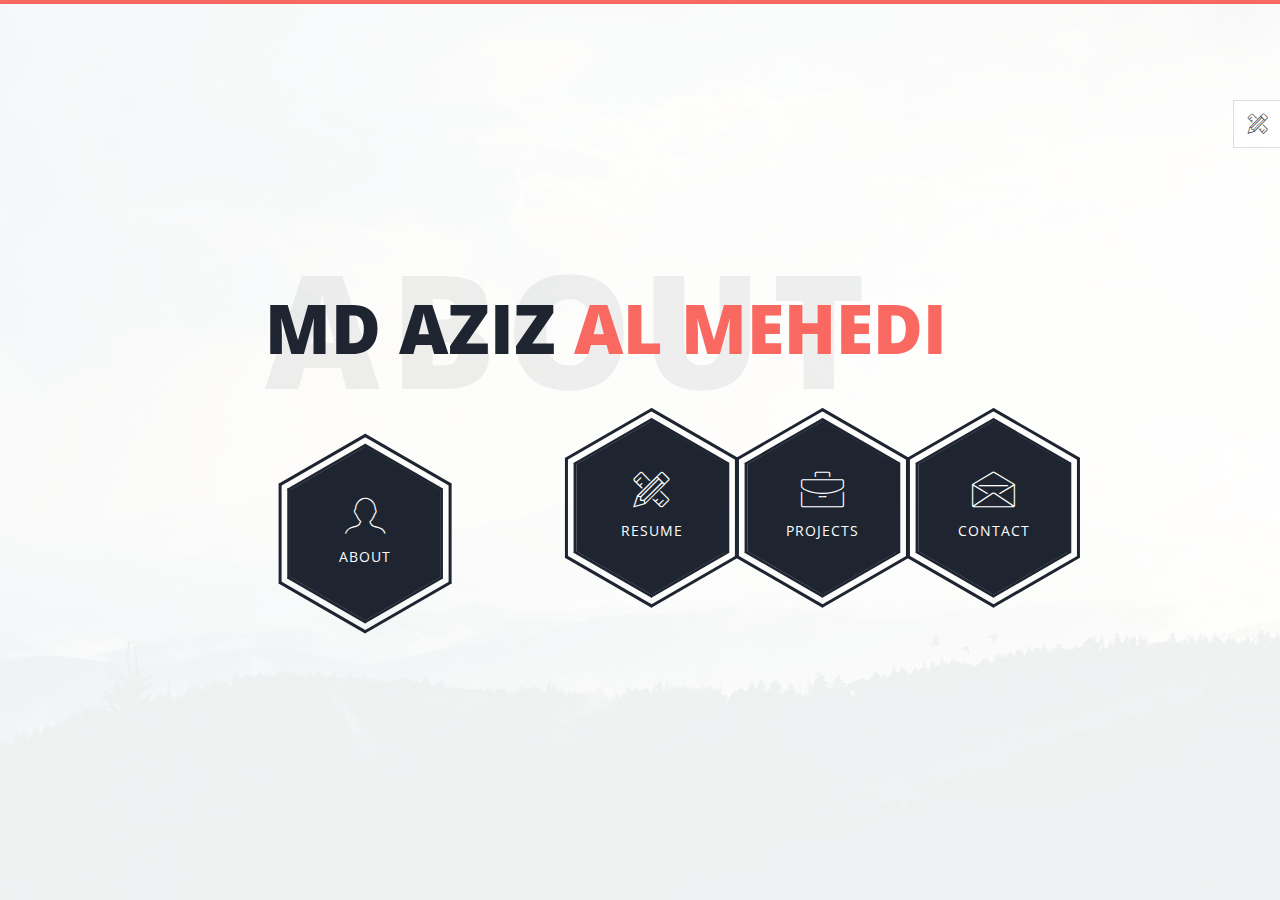
==== commit 30ad39c8: "got rid of extra reference hexagonal boxes" ====
--- a/index.html
+++ b/index.html
@@ -8,21 +8,17 @@
 <html lang="zxx">
 <head>
 
-  <!-- ** Basic Page Needs ** -->
   <meta charset="utf-8">
   <title>Portfolio</title>
 
-  <!-- ** Mobile Specific Metas ** -->
   <meta http-equiv="X-UA-Compatible" content="IE=edge">
   <meta name="description" content="Portfolio HTML Template">
   <meta name="viewport" content="width=device-width, initial-scale=1.0, maximum-scale=5.0">
   <meta name="author" content="Themefisher">
   <meta name="generator" content="Themefisher Html5 Portfolio Template v1.0">
   
-  <!-- theme meta -->
   <meta name="theme-name" content="phantom" />
 
-  <!-- Essential Stylesheets -->
   <link rel="stylesheet" href="https://fonts.googleapis.com/css?family=Libre+Baskerville:400,400i|Open+Sans:400,600,700,800">
   <link rel="stylesheet" href="plugins/bootstrap/bootstrap.min.css">
   <link rel="stylesheet" href="plugins/animate.css">
@@ -30,13 +26,10 @@
   <link rel="stylesheet" href="plugins/slick/slick-theme.css">
   <link rel="stylesheet" href="plugins/themefisher-fonts/css/themefisher-fonts.min.css">  
 
-  <!-- Main Stylesheet -->
   <link rel="stylesheet" href="css/style.css">
   
-  <!-- Theme Stylesheet -->
   <link rel="stylesheet" href="#" id="color-changer">
   
-  <!--Favicon-->
   <link rel="icon" href="images/favicon.png" type="image/x-icon">
 
 </head>
@@ -182,7 +175,7 @@
                 </a>
               </div>
               
-              <div class="hexagon-item">
+              <!-- <div class="hexagon-item">
                 <div class="hex-item">
                   <div></div>
                   <div></div>
@@ -205,9 +198,9 @@
                     <path d="M86.60254037844386 0L173.20508075688772 50L173.20508075688772 150L86.60254037844386 200L0 150L0 50Z" fill="#1e2530"></path>
                   </svg>
                 </a>
-              </div>
-              
-              <div class="hexagon-item">
+              </div> -->
+              
+              <!-- <div class="hexagon-item">
                 <div class="hex-item">
                   <div></div>
                   <div></div>
@@ -230,8 +223,8 @@
                     <path d="M86.60254037844386 0L173.20508075688772 50L173.20508075688772 150L86.60254037844386 200L0 150L0 50Z" fill="#1e2530"></path>
                   </svg>
                 </a>
-              </div>
-              <div class="hexagon-item">
+              </div> -->
+              <!-- <div class="hexagon-item">
                 <div class="hex-item">
                   <div></div>
                   <div></div>
@@ -254,7 +247,7 @@
                     <path d="M86.60254037844386 0L173.20508075688772 50L173.20508075688772 150L86.60254037844386 200L0 150L0 50Z" fill="#1e2530"></path>
                   </svg>
                 </a>
-              </div>
+              </div> -->
               
             </div> <!-- /.hexagon-menu -->
 
--- a/plugins/themefisher-fonts/css/themefisher-fonts.min.css
+++ b/plugins/themefisher-fonts/css/themefisher-fonts.min.css
@@ -12,7 +12,7 @@
 [class^="tf-"], [class*=" tf-"] {
   /* use !important to prevent issues with browser extensions that change fonts */
   font-family: 'themefisher-font' !important;
-  speak: none;
+  /* speak: none; */
   font-style: normal;
   font-weight: normal;
   font-variant: normal;
